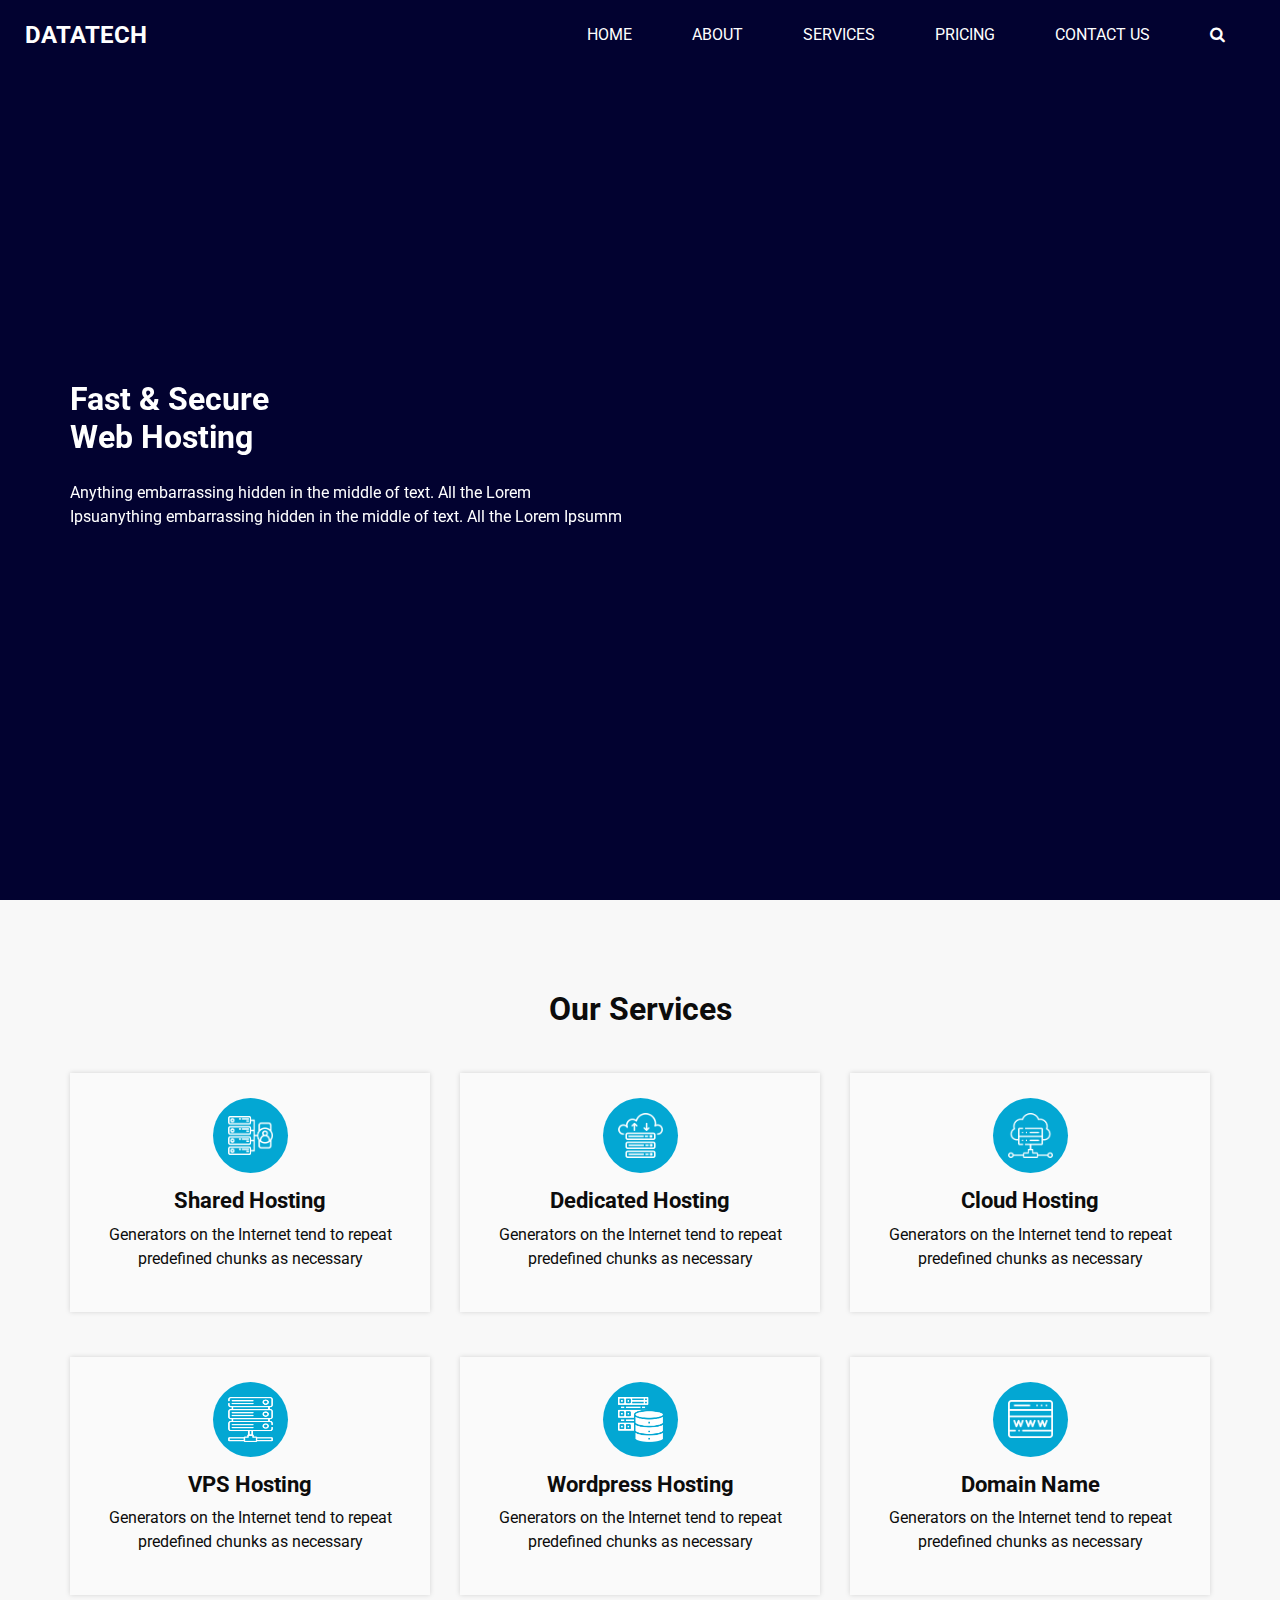
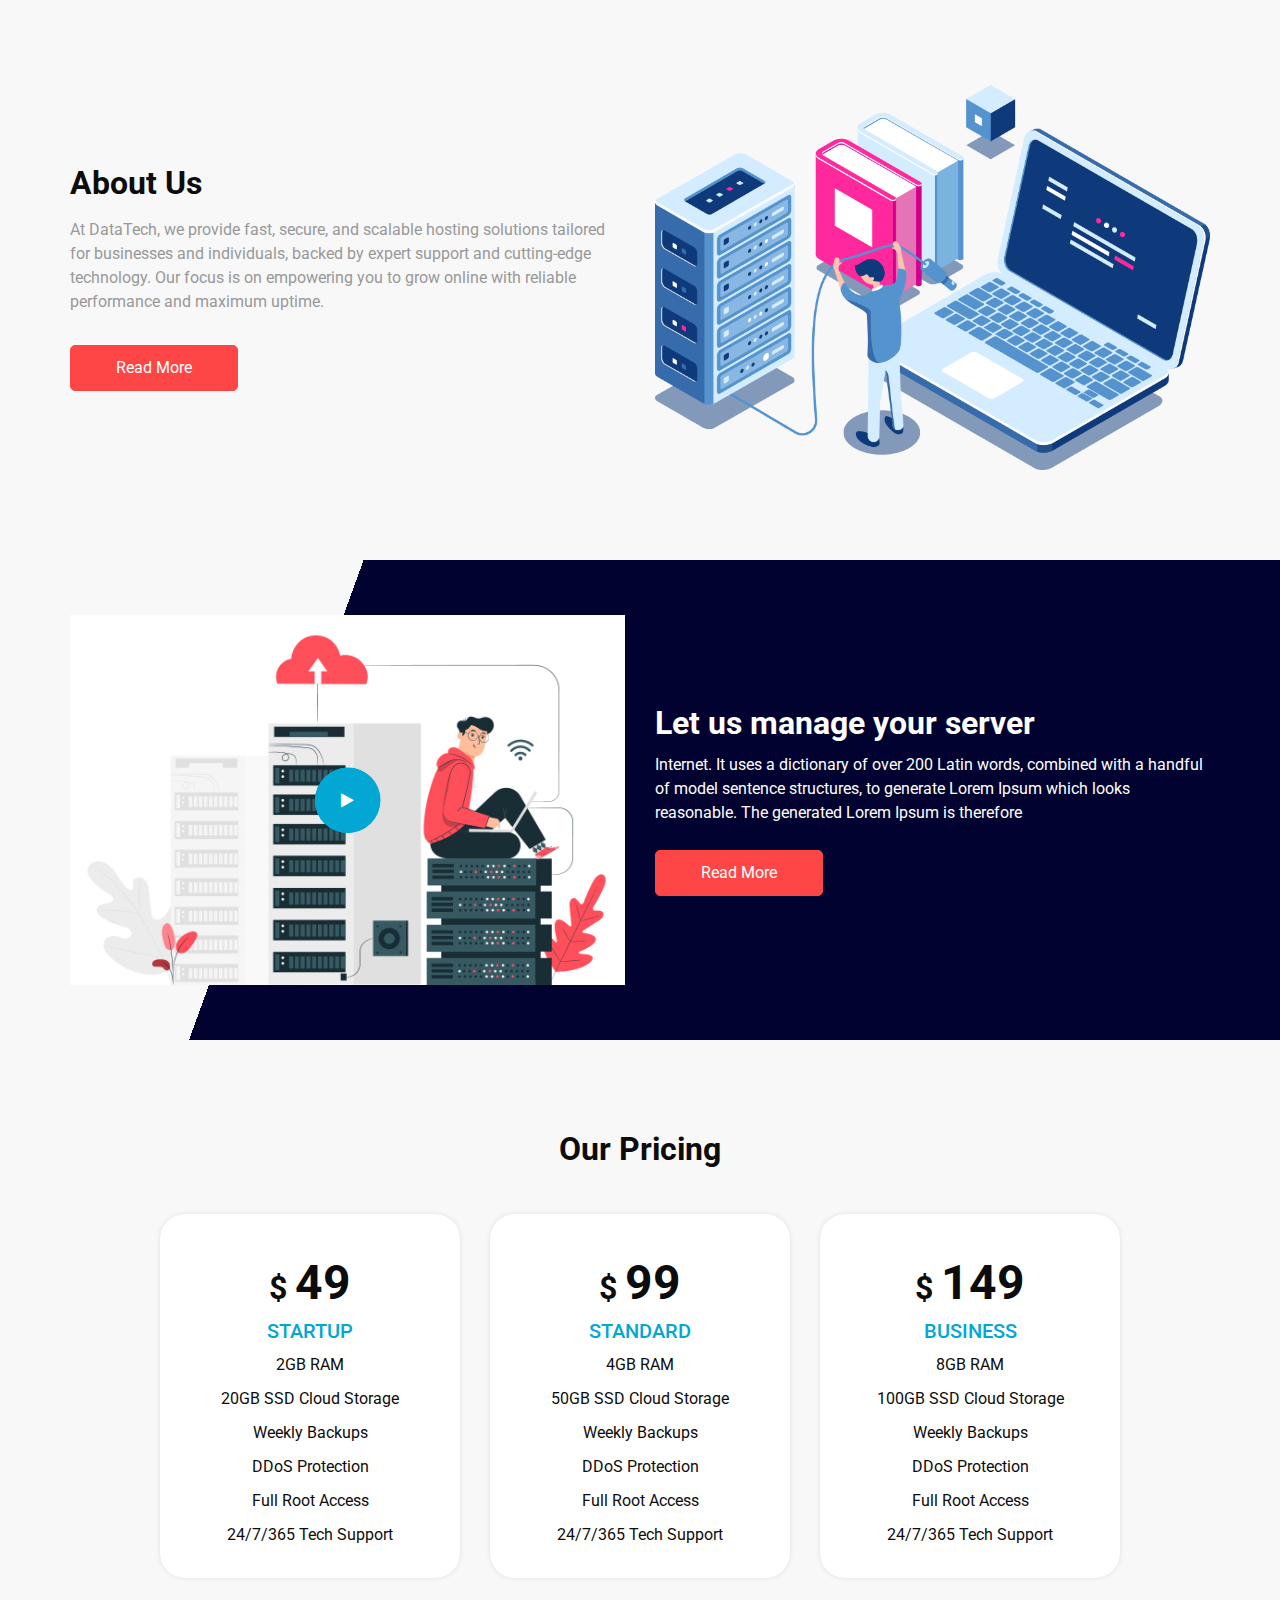
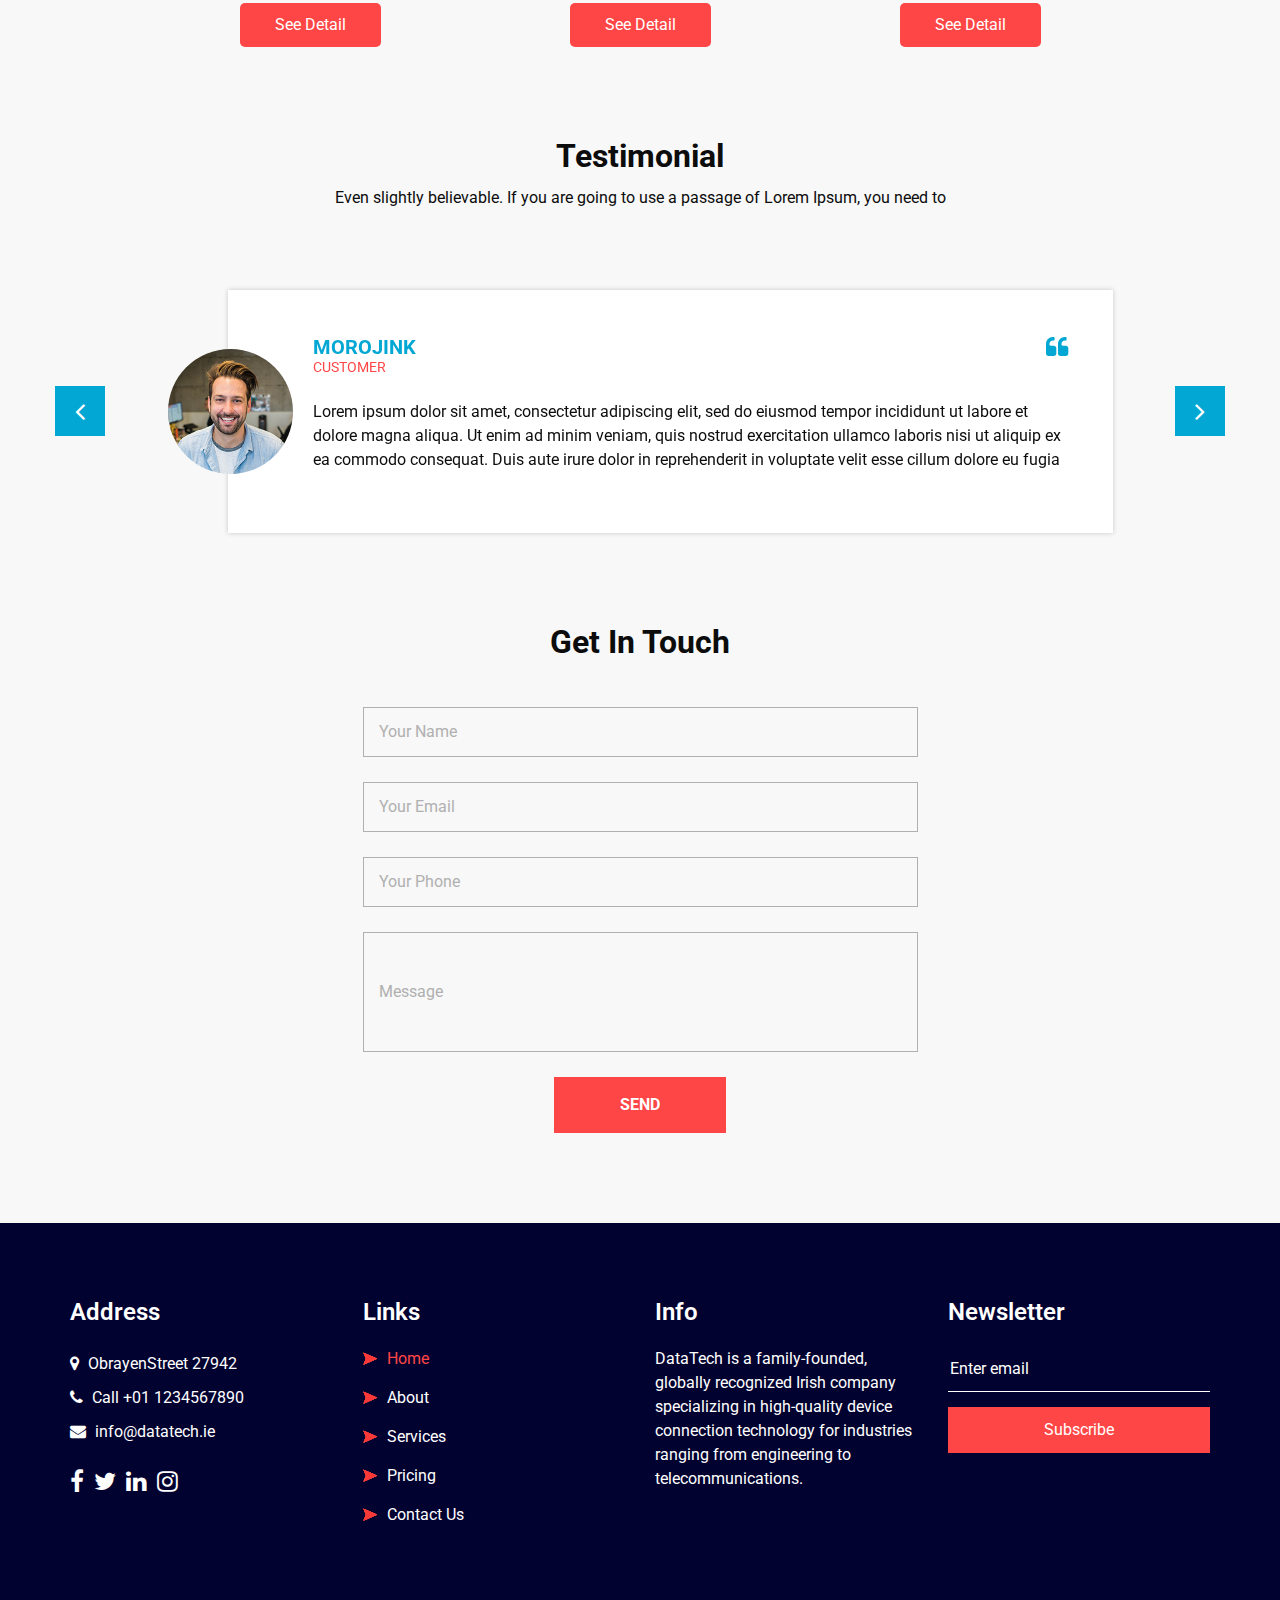
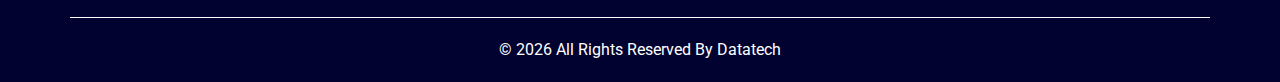
==== index.html @ 7d3706b2 "Update index.html" ====
<!DOCTYPE html>
<html>

<!--HEADER + META DATA-->
<head>
  <meta charset="utf-8" />
  <meta http-equiv="X-UA-Compatible" content="IE=edge" />
  <meta name="viewport" content="width=device-width, initial-scale=1, shrink-to-fit=no" />
  <link rel="icon" href="images/fevicon.png" type="image/gif" />
  <meta name="keywords" content="" />
  <meta name="description" content="" />
  <meta name="author" content="" />
  <link rel="stylesheet" type="text/css" href="css/bootstrap.css" />
  <link href="https://fonts.googleapis.com/css2?family=Roboto:wght@400;500;700;900&display=swap" rel="stylesheet">
  <link href="css/font-awesome.min.css" rel="stylesheet" />
  <link href="css/style.css" rel="stylesheet" />
  <link href="css/responsive.css" rel="stylesheet" />
  <title>DataTech</title>
</head>

<!--INHALTE-->
<body>
  <div class="hero_area">
    <header class="header_section">
      <div class="container-fluid">
        <nav class="navbar navbar-expand-lg custom_nav-container ">
          <a class="navbar-brand" href="index.html">
            <span>DataTech</span>
          </a>
          <div class="collapse navbar-collapse" id="navbarSupportedContent">
            <ul class="navbar-nav  ml-auto">
              <li class="nav-item active">
                <a class="nav-link" href="index.html">Home <span class="sr-only">(current)</span></a>
              </li>
              <li class="nav-item">
                <a class="nav-link" href="about.html"> About</a>
              </li>
              <li class="nav-item">
                <a class="nav-link" href="service.html">Services</a>
              </li>
              <li class="nav-item">
                <a class="nav-link" href="price.html">Pricing</a>
              </li>
              <li class="nav-item">
                <a class="nav-link" href="contact.html">Contact Us</a>
              </li>
            </ul>
            <div class="quote_btn-container">
              <form class="form-inline">
                <button class="btn   nav_search-btn" type="submit">
                  <i class="fa fa-search" aria-hidden="true"></i>
                </button>
              </form>
            </div>
          </div>
        </nav>
      </div>
    </header>

<!--FOTO-SLIDE-->
    <section class="slider_section ">
      <div id="customCarousel1" class="carousel slide" data-ride="carousel">
        <div class="carousel-inner">
          <div class="carousel-item active">
            <div class="container ">
              <div class="row">
                <div class="col-md-6">
                  <div class="detail-box">
                    <h1>Fast & Secure <br>Web Hosting</h1>
                    <p>Anything embarrassing hidden in the middle of text. All the Lorem Ipsuanything embarrassing hidden in the middle of text. All the Lorem Ipsumm </p>
                  </div>
                </div>
              </div>
            </div>
          </div>
        </div>
    </section>
  </div>

<!--SERVICE-->
  <section class="service_section layout_padding">
    <div class="container">
      <div class="heading_container heading_center">
        <h2>Our Services</h2>
      </div>
    </div>

    <div class="container ">
      <div class="row">
        <div class="col-md-6 col-lg-4">
          <div class="box ">
            <div class="img-box">
              <img src="images/s1.png" alt="">
            </div>
            <div class="detail-box">
              <h4>Shared Hosting</h4>
              <p>Generators on the Internet tend to repeat predefined chunks as necessary</p>
            </div>
          </div>
        </div>
        <div class="col-md-6 col-lg-4">
          <div class="box ">
            <div class="img-box">
              <img src="images/s2.png" alt="">
            </div>
            <div class="detail-box">
              <h4>Dedicated Hosting</h4>
              <p>Generators on the Internet tend to repeat predefined chunks as necessary</p>
            </div>
          </div>
        </div>

        <div class="col-md-6 col-lg-4 ">
          <div class="box ">
            <div class="img-box">
              <img src="images/s3.png" alt="">
            </div>
            <div class="detail-box">
              <h4>Cloud Hosting</h4>
              <p>Generators on the Internet tend to repeat predefined chunks as necessary</p>
            </div>
          </div>
        </div>

        <div class="col-md-6 col-lg-4">
          <div class="box ">
            <div class="img-box">
              <img src="images/s4.png" alt="">
            </div>
            <div class="detail-box">
              <h4>VPS Hosting</h4>
              <p>Generators on the Internet tend to repeat predefined chunks as necessary</p>
            </div>
          </div>
        </div>

        <div class="col-md-6 col-lg-4">
          <div class="box ">
            <div class="img-box">
              <img src="images/s5.png" alt="">
            </div>
            <div class="detail-box">
              <h4>Wordpress Hosting
              </h4>
              <p>Generators on the Internet tend to repeat predefined chunks as necessary</p>
            </div>
          </div>
        </div>

        <div class="col-md-6 col-lg-4">
          <div class="box ">
            <div class="img-box">
              <img src="images/s6.png" alt="">
            </div>
            <div class="detail-box">
              <h4>Domain Name</h4>
              <p>Generators on the Internet tend to repeat predefined chunks as necessary</p>
            </div>
          </div>
        </div>
      </div>
    </div>
  </section>


  <!-- about section -->

  <section class="about_section layout_padding-bottom">
    <div class="container  ">
      <div class="row">
        <div class="col-md-6">
          <div class="detail-box">
            <div class="heading_container">
              <h2>
                About Us
              </h2>
            </div>
            <p>
              At DataTech, we provide fast, secure, and scalable hosting solutions tailored for businesses and individuals, backed by expert support and cutting-edge technology. Our focus is on empowering you to grow online with reliable performance and maximum uptime. </p>
            <a href="">
              Read More
            </a>
          </div>
        </div>
        <div class="col-md-6 ">
          <div class="img-box">
            <img src="images/about-img.png" alt="">
          </div>
        </div>

      </div>
    </div>
  </section>

  <!-- server section -->

  <section class="server_section">
    <div class="container ">
      <div class="row">
        <div class="col-md-6">
          <div class="img-box">
            <img src="images/server-img.jpg" alt="">
            <div class="play_btn">
              <button>
                <i class="fa fa-play" aria-hidden="true"></i>
              </button>
            </div>
          </div>
        </div>
        <div class="col-md-6">
          <div class="detail-box">
            <div class="heading_container">
              <h2>
                Let us manage your server
              </h2>
              <p>
                Internet. It uses a dictionary of over 200 Latin words, combined with a handful of model sentence structures, to generate Lorem Ipsum which looks reasonable. The generated Lorem Ipsum is therefore
              </p>
            </div>
            <a href="">
              Read More
            </a>
          </div>
        </div>
      </div>
    </div>
  </section>

  <!-- end server section -->

  <!-- price section -->

  <section class="price_section layout_padding">
    <div class="container">
      <div class="heading_container heading_center">
        <h2>
          Our Pricing
        </h2>
      </div>
      <div class="price_container ">
        <div class="box">
          <div class="detail-box">
            <h2>$ <span>49</span></h2>
            <h6>
              Startup
            </h6>
            <ul class="price_features">
              <li>
                2GB RAM
              </li>
              <li>
                20GB SSD Cloud Storage
              </li>
              <li>
                Weekly Backups
              </li>
              <li>
                DDoS Protection
              </li>
              <li>
                Full Root Access
              </li>
              <li>
                24/7/365 Tech Support
              </li>
            </ul>
          </div>
          <div class="btn-box">
            <a href="">
              See Detail
            </a>
          </div>
        </div>
        <div class="box">
          <div class="detail-box">
            <h2>$ <span>99</span></h2>
            <h6>
              Standard
            </h6>
            <ul class="price_features">
              <li>
                4GB RAM
              </li>
              <li>
                50GB SSD Cloud Storage
              </li>
              <li>
                Weekly Backups
              </li>
              <li>
                DDoS Protection
              </li>
              <li>
                Full Root Access
              </li>
              <li>
                24/7/365 Tech Support
              </li>
            </ul>
          </div>
          <div class="btn-box">
            <a href="">
              See Detail
            </a>
          </div>
        </div>
        <div class="box">
          <div class="detail-box">
            <h2>$ <span>149</span></h2>
            <h6>
              Business
            </h6>
            <ul class="price_features">
              <li>
                8GB RAM
              </li>
              <li>
                100GB SSD Cloud Storage
              </li>
              <li>
                Weekly Backups
              </li>
              <li>
                DDoS Protection
              </li>
              <li>
                Full Root Access
              </li>
              <li>
                24/7/365 Tech Support
              </li>
            </ul>
          </div>
          <div class="btn-box">
            <a href="">
              See Detail
            </a>
          </div>
        </div>
      </div>
    </div>
  </section>

  <!-- price section -->

  <!-- client section -->
  <section class="client_section ">
    <div class="container">
      <div class="heading_container heading_center">
        <h2>
          Testimonial
        </h2>
        <p>
          Even slightly believable. If you are going to use a passage of Lorem Ipsum, you need to
        </p>
      </div>
    </div>
    <div class="container px-0">
      <div id="customCarousel2" class="carousel  slide" data-ride="carousel">
        <div class="carousel-inner">
          <div class="carousel-item active">
            <div class="container">
              <div class="row">
                <div class="col-md-10 mx-auto">
                  <div class="box">
                    <div class="img-box">
                      <img src="images/client.jpg" alt="">
                    </div>
                    <div class="detail-box">
                      <div class="client_info">
                        <div class="client_name">
                          <h5>
                            Morojink
                          </h5>
                          <h6>
                            Customer
                          </h6>
                        </div>
                        <i class="fa fa-quote-left" aria-hidden="true"></i>
                      </div>
                      <p>
                        Lorem ipsum dolor sit amet, consectetur adipiscing elit, sed do eiusmod tempor incididunt ut
                        labore
                        et
                        dolore magna aliqua. Ut enim ad minim veniam, quis nostrud exercitation ullamco laboris nisi ut
                        aliquip ex ea commodo consequat. Duis aute irure dolor in reprehenderit in voluptate velit esse
                        cillum
                        dolore eu fugia
                      </p>
                    </div>
                  </div>
                </div>
              </div>
            </div>
          </div>
          <div class="carousel-item">
            <div class="container">
              <div class="row">
                <div class="col-md-10 mx-auto">
                  <div class="box">
                    <div class="img-box">
                      <img src="images/client.jpg" alt="">
                    </div>
                    <div class="detail-box">
                      <div class="client_info">
                        <div class="client_name">
                          <h5>
                            Morojink
                          </h5>
                          <h6>
                            Customer
                          </h6>
                        </div>
                        <i class="fa fa-quote-left" aria-hidden="true"></i>
                      </div>
                      <p>
                        Lorem ipsum dolor sit amet, consectetur adipiscing elit, sed do eiusmod tempor incididunt ut
                        labore
                        et
                        dolore magna aliqua. Ut enim ad minim veniam, quis nostrud exercitation ullamco laboris nisi ut
                        aliquip ex ea commodo consequat. Duis aute irure dolor in reprehenderit in voluptate velit esse
                        cillum
                        dolore eu fugia
                      </p>
                    </div>
                  </div>
                </div>
              </div>
            </div>
          </div>
          <div class="carousel-item">
            <div class="container">
              <div class="row">
                <div class="col-md-10 mx-auto">
                  <div class="box">
                    <div class="img-box">
                      <img src="images/client.jpg" alt="">
                    </div>
                    <div class="detail-box">
                      <div class="client_info">
                        <div class="client_name">
                          <h5>
                            Morojink
                          </h5>
                          <h6>
                            Customer
                          </h6>
                        </div>
                        <i class="fa fa-quote-left" aria-hidden="true"></i>
                      </div>
                      <p>
                        Lorem ipsum dolor sit amet, consectetur adipiscing elit, sed do eiusmod tempor incididunt ut
                        labore
                        et
                        dolore magna aliqua. Ut enim ad minim veniam, quis nostrud exercitation ullamco laboris nisi ut
                        aliquip ex ea commodo consequat. Duis aute irure dolor in reprehenderit in voluptate velit esse
                        cillum
                        dolore eu fugia
                      </p>
                    </div>
                  </div>
                </div>
              </div>
            </div>
          </div>
        </div>
        <div class="carousel_btn-box">
          <a class="carousel-control-prev" href="#customCarousel2" role="button" data-slide="prev">
            <i class="fa fa-angle-left" aria-hidden="true"></i>
            <span class="sr-only">Previous</span>
          </a>
          <a class="carousel-control-next" href="#customCarousel2" role="button" data-slide="next">
            <i class="fa fa-angle-right" aria-hidden="true"></i>
            <span class="sr-only">Next</span>
          </a>
        </div>
      </div>
    </div>
  </section>
  <!-- end client section -->

  <!-- contact section -->
  <section class="contact_section layout_padding-bottom">
    <div class="container">
      <div class="heading_container heading_center">
        <h2>
          Get In Touch
        </h2>
      </div>
      <div class="row">
        <div class="col-md-8 col-lg-6 mx-auto">
          <div class="form_container">
            <form action="">
              <div>
                <input type="text" placeholder="Your Name" />
              </div>
              <div>
                <input type="email" placeholder="Your Email" />
              </div>
              <div>
                <input type="text" placeholder="Your Phone" />
              </div>
              <div>
                <input type="text" class="message-box" placeholder="Message" />
              </div>
              <div class="btn_box ">
                <button>
                  SEND
                </button>
              </div>
            </form>
          </div>
        </div>
      </div>
    </div>
  </section>
  <!-- end contact section -->

  <!-- info section -->

  <section class="info_section layout_padding2">
    <div class="container">
      <div class="row">
        <div class="col-md-3">
          <div class="info_contact">
            <h4>
              Address
            </h4>
            <div class="contact_link_box">
              <a href="">
                <i class="fa fa-map-marker" aria-hidden="true"></i>
                <span>
                  ObrayenStreet 27942
                </span>
              </a>
              <a href="">
                <i class="fa fa-phone" aria-hidden="true"></i>
                <span>
                  Call +01 1234567890
                </span>
              </a>
              <a href="">
                <i class="fa fa-envelope" aria-hidden="true"></i>
                <span>
                  info@datatech.ie
                </span>
              </a>
            </div>
          </div>
          <div class="info_social">
            <a href="">
              <i class="fa fa-facebook" aria-hidden="true"></i>
            </a>
            <a href="">
              <i class="fa fa-twitter" aria-hidden="true"></i>
            </a>
            <a href="">
              <i class="fa fa-linkedin" aria-hidden="true"></i>
            </a>
            <a href="">
              <i class="fa fa-instagram" aria-hidden="true"></i>
            </a>
          </div>
        </div>
        <div class="col-md-3">
          <div class="info_link_box">
            <h4>
              Links
            </h4>
            <div class="info_links">
              <a class="active" href="index.html">
                <img src="images/nav-bullet.png" alt="">
                Home
              </a>
              <a class="" href="about.html">
                <img src="images/nav-bullet.png" alt="">
                About
              </a>
              <a class="" href="service.html">
                <img src="images/nav-bullet.png" alt="">
                Services
              </a>
              <a class="" href="price.html">
                <img src="images/nav-bullet.png" alt="">
                Pricing
              </a>
              <a class="" href="contact.html">
                <img src="images/nav-bullet.png" alt="">
                Contact Us
              </a>
            </div>
          </div>
        </div>
        <div class="col-md-3">
          <div class="info_detail">
            <h4>
              Info
            </h4>
            <p>
              DataTech is a family-founded, globally recognized Irish company specializing in high-quality device connection technology for industries ranging from engineering to telecommunications.
            </p>
          </div>
        </div>
        <div class="col-md-3 mb-0">
          <h4>
            Newsletter
          </h4>
          <form action="#">
            <input type="text" placeholder="Enter email" />
            <button type="submit">
              Subscribe
            </button>
          </form>
        </div>
      </div>
    </div>
  </section>

  <!-- end info section -->


  <!-- footer section -->
  <footer class="footer_section">
    <div class="container">
      <p>
        &copy; <span id="displayYear"></span> All Rights Reserved By
        <a href="https://google.de/">Datatech</a>
      </p>
    </div>
  </footer>
  <!-- footer section -->

  <!-- jQery -->
  <script src="js/jquery-3.4.1.min.js"></script>
  <!-- bootstrap js -->
  <script src="js/bootstrap.js"></script>
  <!-- custom js -->
  <script src="js/custom.js"></script>


</body>

</html>
---- css/style.css ----
body {
  font-family: "Roboto", sans-serif;
  color: #0c0c0c;
  background-color: #f8f8f8;
  overflow-x: hidden;
}

.layout_padding {
  padding: 90px 0;
}

.layout_padding2 {
  padding: 75px 0;
}

.layout_padding2-top {
  padding-top: 75px;
}

.layout_padding2-bottom {
  padding-bottom: 75px;
}

.layout_padding-top {
  padding-top: 90px;
}

.layout_padding-bottom {
  padding-bottom: 90px;
}

.heading_container {
  display: -webkit-box;
  display: -ms-flexbox;
  display: flex;
  -webkit-box-orient: vertical;
  -webkit-box-direction: normal;
      -ms-flex-direction: column;
          flex-direction: column;
  -webkit-box-align: start;
      -ms-flex-align: start;
          align-items: flex-start;
}

.heading_container h2 {
  position: relative;
  font-weight: bold;
  margin: 0;
}

.heading_container.heading_center {
  -webkit-box-align: center;
      -ms-flex-align: center;
          align-items: center;
  text-align: center;
}

.heading_container p {
  margin-top: 10px;
  margin-bottom: 0;
}

.container_border_style {
  position: relative;
  padding: 20px;
}

.container_border_style::before, .container_border_style::after {
  content: "";
  position: absolute;
  top: 50%;
  width: 3px;
  height: 90px;
  background-color: #03a7d3;
  -webkit-transform: translateY(-50%);
          transform: translateY(-50%);
}

.container_border_style::before {
  left: 0;
}

.container_border_style::after {
  right: 0;
}

a,
a:hover,
a:focus {
  text-decoration: none;
}

a:hover,
a:focus {
  color: initial;
}

.btn,
.btn:focus {
  outline: none !important;
  -webkit-box-shadow: none;
          box-shadow: none;
}

/*header section*/
.hero_area {
  position: relative;
  background-color: #020230;
  min-height: 100vh;
  display: -webkit-box;
  display: -ms-flexbox;
  display: flex;
  -webkit-box-orient: vertical;
  -webkit-box-direction: normal;
      -ms-flex-direction: column;
          flex-direction: column;
}

.sub_page .hero_area {
  min-height: auto;
}

.header_section .container-fluid {
  padding-right: 25px;
  padding-left: 25px;
}

.navbar-brand span {
  font-weight: bold;
  color: #ffffff;
  font-size: 24px;
  text-transform: uppercase;
}

.custom_nav-container {
  padding: 10px 0;
}

.custom_nav-container .navbar-nav .nav-item .nav-link {
  padding: 3px 15px;
  margin: 10px 15px;
  color: #ffffff;
  text-align: center;
  text-transform: uppercase;
}

.custom_nav-container .nav_search-btn {
  width: 35px;
  height: 35px;
  padding: 0;
  border: none;
  color: #ffffff;
  margin: 0 20px;
}

.custom_nav-container .navbar-toggler {
  outline: none;
}

.custom_nav-container .navbar-toggler {
  padding: 0;
  width: 37px;
  height: 42px;
  -webkit-transition: all 0.3s;
  transition: all 0.3s;
}

.custom_nav-container .navbar-toggler span {
  display: block;
  width: 35px;
  height: 4px;
  background-color: #ffffff;
  margin: 7px 0;
  -webkit-transition: all 0.3s;
  transition: all 0.3s;
  position: relative;
  border-radius: 5px;
  transition: all 0.3s;
}

.custom_nav-container .navbar-toggler span::before, .custom_nav-container .navbar-toggler span::after {
  content: "";
  position: absolute;
  left: 0;
  height: 100%;
  width: 100%;
  background-color: #ffffff;
  top: -10px;
  border-radius: 5px;
  -webkit-transition: all 0.3s;
  transition: all 0.3s;
}

.custom_nav-container .navbar-toggler span::after {
  top: 10px;
}

.custom_nav-container .navbar-toggler[aria-expanded="true"] {
  -webkit-transform: rotate(360deg);
          transform: rotate(360deg);
}

.custom_nav-container .navbar-toggler[aria-expanded="true"] span {
  -webkit-transform: rotate(45deg);
          transform: rotate(45deg);
}

.custom_nav-container .navbar-toggler[aria-expanded="true"] span::before, .custom_nav-container .navbar-toggler[aria-expanded="true"] span::after {
  -webkit-transform: rotate(90deg);
          transform: rotate(90deg);
  top: 0;
}

.custom_nav-container .navbar-toggler[aria-expanded="true"] .s-1 {
  -webkit-transform: rotate(45deg);
          transform: rotate(45deg);
  margin: 0;
  margin-bottom: -4px;
}

.custom_nav-container .navbar-toggler[aria-expanded="true"] .s-2 {
  display: none;
}

.custom_nav-container .navbar-toggler[aria-expanded="true"] .s-3 {
  -webkit-transform: rotate(-45deg);
          transform: rotate(-45deg);
  margin: 0;
  margin-top: -4px;
}

.custom_nav-container .navbar-toggler[aria-expanded="false"] .s-1,
.custom_nav-container .navbar-toggler[aria-expanded="false"] .s-2,
.custom_nav-container .navbar-toggler[aria-expanded="false"] .s-3 {
  -webkit-transform: none;
          transform: none;
}

.quote_btn-container {
  display: -webkit-box;
  display: -ms-flexbox;
  display: flex;
  -webkit-box-align: center;
      -ms-flex-align: center;
          align-items: center;
}

.quote_btn-container a {
  color: #ffffff;
  text-transform: uppercase;
}

.quote_btn-container a span {
  margin-left: 5px;
}

/*end header section*/
/* slider section */
.slider_section {
  -webkit-box-flex: 1;
      -ms-flex: 1;
          flex: 1;
  display: -webkit-box;
  display: -ms-flexbox;
  display: flex;
  -webkit-box-align: center;
      -ms-flex-align: center;
          align-items: center;
  padding-top: 45px;
  padding-bottom: 90px;
}

.slider_section .row {
  -webkit-box-align: center;
      -ms-flex-align: center;
          align-items: center;
}

.slider_section #customCarousel1 {
  width: 100%;
  position: unset;
}

.slider_section .detail-box {
  color: #ffffff;
}

.slider_section .detail-box h1 {
  font-weight: bold;
  margin-bottom: 25px;
  font-size: 2rem;
}

.slider_section .detail-box h1 span {
  font-size: 3rem;
  color: #03a7d3;
}

.slider_section .detail-box .btn-box {
  display: -webkit-box;
  display: -ms-flexbox;
  display: flex;
  margin: 0 -5px;
}

.slider_section .detail-box a {
  margin: 5px;
  width: 195px;
  text-align: center;
}

.slider_section .detail-box .btn-1 {
  display: inline-block;
  padding: 10px 15px;
  background-color: #03a7d3;
  color: #ffffff;
  border-radius: 5px;
  border: 1px solid #03a7d3;
  -webkit-transition: all .3s;
  transition: all .3s;
}

.slider_section .detail-box .btn-1:hover {
  background-color: transparent;
  color: #03a7d3;
}

.slider_section .detail-box .btn-2 {
  display: inline-block;
  padding: 10px 15px;
  background-color: #ff4646;
  color: #ffffff;
  border-radius: 5px;
  border: 1px solid #ff4646;
  -webkit-transition: all .3s;
  transition: all .3s;
}

.slider_section .detail-box .btn-2:hover {
  background-color: transparent;
  color: #ff4646;
}

.slider_section .img-box img {
  width: 100%;
}

.slider_section .carousel_btn-box {
  position: absolute;
  bottom: 0;
  left: 0;
  display: -webkit-box;
  display: -ms-flexbox;
  display: flex;
  -webkit-box-pack: justify;
      -ms-flex-pack: justify;
          justify-content: space-between;
  width: 100%;
  height: 50px;
  z-index: 3;
  font-size: 22px;
}

.slider_section .carousel_btn-box .carousel-control-prev,
.slider_section .carousel_btn-box .carousel-control-next {
  position: unset;
  width: 50px;
  height: 50px;
  background-color: #03a7d3;
  opacity: 1;
  font-size: 28px;
  -webkit-transition: all .3s;
  transition: all .3s;
}

.slider_section .carousel_btn-box .carousel-control-prev:hover,
.slider_section .carousel_btn-box .carousel-control-next:hover {
  background-color: #ffffff;
  color: #000000;
}

.about_section .row {
  -webkit-box-align: center;
      -ms-flex-align: center;
          align-items: center;
}

.about_section .img-box img {
  max-width: 100%;
}

.about_section .detail-box p {
  color: #999;
  margin-top: 15px;
}

.about_section .detail-box a {
  display: inline-block;
  padding: 10px 45px;
  background-color: #ff4646;
  color: #ffffff;
  border-radius: 5px;
  border: 1px solid #ff4646;
  -webkit-transition: all .3s;
  transition: all .3s;
  margin-top: 15px;
}

.about_section .detail-box a:hover {
  background-color: transparent;
  color: #ff4646;
}

.service_section {
  position: relative;
}

.service_section .box {
  margin-top: 45px;
  display: -webkit-box;
  display: -ms-flexbox;
  display: flex;
  -webkit-box-orient: vertical;
  -webkit-box-direction: normal;
      -ms-flex-direction: column;
          flex-direction: column;
  -webkit-box-align: center;
      -ms-flex-align: center;
          align-items: center;
  text-align: center;
  padding: 25px;
  background-color: #fafafa;
  -webkit-box-shadow: 0 0 5px 0 rgba(0, 0, 0, 0.15);
          box-shadow: 0 0 5px 0 rgba(0, 0, 0, 0.15);
}

.service_section .box .img-box {
  width: 75px;
  height: 75px;
  background-color: #03a7d3;
  border-radius: 100%;
  display: -webkit-box;
  display: -ms-flexbox;
  display: flex;
  -webkit-box-pack: center;
      -ms-flex-pack: center;
          justify-content: center;
  -webkit-box-align: center;
      -ms-flex-align: center;
          align-items: center;
  -webkit-transition: all .2s;
  transition: all .2s;
  padding: 10px;
}

.service_section .box .img-box img {
  width: 100%;
  max-width: 45px;
  max-height: 45px;
}

.service_section .box .detail-box {
  margin-top: 15px;
}

.service_section .box .detail-box h4 {
  font-weight: bold;
  font-size: 22px;
}

.service_section .box .detail-box a {
  color: #03a7d3;
}

.service_section .box .detail-box a:hover {
  color: #ff4646;
}

.service_section .box:hover .img-box {
  background-color: #ff4646;
}

.server_section {
  background: linear-gradient(110deg, transparent 25%, #020230 25%);
  padding: 55px 0;
  color: #ffffff;
}

.server_section .row {
  -webkit-box-align: center;
      -ms-flex-align: center;
          align-items: center;
}

.server_section .img-box {
  position: relative;
}

.server_section .img-box img {
  width: 100%;
}

.server_section .img-box .play_btn {
  position: absolute;
  top: 50%;
  left: 50%;
  display: -webkit-box;
  display: -ms-flexbox;
  display: flex;
  -webkit-box-align: center;
      -ms-flex-align: center;
          align-items: center;
  -webkit-box-pack: center;
      -ms-flex-pack: center;
          justify-content: center;
  width: 65px;
  height: 65px;
  -webkit-transform: translate(-50%, -50%);
          transform: translate(-50%, -50%);
  border: none;
}

.server_section .img-box .play_btn button {
  background-color: transparent;
  border: none;
  background-color: #03a7d3;
  color: #ffffff;
  width: 100%;
  height: 100%;
  border-radius: 100%;
  position: relative;
  z-index: 3;
  outline: none;
}

.server_section .img-box .play_btn:before, .server_section .img-box .play_btn:after {
  content: "";
  width: 100%;
  height: 100%;
  position: absolute;
  top: 50%;
  left: 50%;
  background-color: #03a7d3;
  opacity: 1;
  border-radius: 100%;
  -webkit-transform: translate(-50%, -50%);
          transform: translate(-50%, -50%);
}

.server_section .img-box .play_btn:before {
  z-index: 2;
  -webkit-animation: before-animation 1500ms infinite;
          animation: before-animation 1500ms infinite;
}

.server_section .img-box .play_btn:after {
  z-index: 1;
  -webkit-animation: after-animation 1500ms infinite;
          animation: after-animation 1500ms infinite;
}

@-webkit-keyframes before-animation {
  0% {
    -webkit-transform: translateX(-50%) translateY(-50%) translateZ(0) scale(1);
            transform: translateX(-50%) translateY(-50%) translateZ(0) scale(1);
    opacity: 1;
  }
  100% {
    -webkit-transform: translateX(-50%) translateY(-50%) translateZ(0) scale(1.5);
            transform: translateX(-50%) translateY(-50%) translateZ(0) scale(1.5);
    opacity: 0;
  }
}

@keyframes before-animation {
  0% {
    -webkit-transform: translateX(-50%) translateY(-50%) translateZ(0) scale(1);
            transform: translateX(-50%) translateY(-50%) translateZ(0) scale(1);
    opacity: 1;
  }
  100% {
    -webkit-transform: translateX(-50%) translateY(-50%) translateZ(0) scale(1.5);
            transform: translateX(-50%) translateY(-50%) translateZ(0) scale(1.5);
    opacity: 0;
  }
}

@-webkit-keyframes after-animation {
  0% {
    -webkit-transform: translateX(-50%) translateY(-50%) translateZ(0) scale(1);
            transform: translateX(-50%) translateY(-50%) translateZ(0) scale(1);
    opacity: 1;
  }
  100% {
    -webkit-transform: translateX(-50%) translateY(-50%) translateZ(0) scale(2);
            transform: translateX(-50%) translateY(-50%) translateZ(0) scale(2);
    opacity: 0;
  }
}

@keyframes after-animation {
  0% {
    -webkit-transform: translateX(-50%) translateY(-50%) translateZ(0) scale(1);
            transform: translateX(-50%) translateY(-50%) translateZ(0) scale(1);
    opacity: 1;
  }
  100% {
    -webkit-transform: translateX(-50%) translateY(-50%) translateZ(0) scale(2);
            transform: translateX(-50%) translateY(-50%) translateZ(0) scale(2);
    opacity: 0;
  }
}

.server_section .detail-box a {
  display: inline-block;
  padding: 10px 45px;
  background-color: #ff4646;
  color: #ffffff;
  border-radius: 5px;
  border: 1px solid #ff4646;
  -webkit-transition: all .3s;
  transition: all .3s;
  margin-top: 25px;
}

.server_section .detail-box a:hover {
  background-color: transparent;
  color: #ff4646;
}

.price_section .price_container {
  display: -webkit-box;
  display: -ms-flexbox;
  display: flex;
  -ms-flex-wrap: wrap;
      flex-wrap: wrap;
  -webkit-box-pack: center;
      -ms-flex-pack: center;
          justify-content: center;
  text-align: center;
}

.price_section .price_container .box {
  margin: 45px 15px 0 15px;
}

.price_section .price_container .box .detail-box {
  width: 300px;
  padding: 40px 20px 15px 20px;
  background-color: #fff;
  border-radius: 25px;
  -webkit-box-shadow: 0 0 5px 0 rgba(0, 0, 0, 0.1);
          box-shadow: 0 0 5px 0 rgba(0, 0, 0, 0.1);
}

.price_section .price_container .box .detail-box h2 {
  font-weight: bold;
}

.price_section .price_container .box .detail-box h2 span {
  font-size: 3rem;
}

.price_section .price_container .box .detail-box h6 {
  text-transform: uppercase;
  color: #03a7d3;
  font-size: 20px;
  margin-bottom: 10px;
}

.price_section .price_container .box .price_features {
  padding: 0;
  list-style-type: none;
}

.price_section .price_container .box .price_features li {
  margin: 10px 0;
}

.price_section .price_container .box .btn-box {
  margin-top: 25px;
}

.price_section .price_container .box .btn-box a {
  display: inline-block;
  padding: 10px 35px;
  background-color: #ff4646;
  color: #ffffff;
  border-radius: 5px;
  border: 1px solid #ff4646;
  -webkit-transition: all .3s;
  transition: all .3s;
  border: none;
}

.price_section .price_container .box .btn-box a:hover {
  background-color: transparent;
  color: #ff4646;
}

.price_section .price_container .box .btn-box a:hover {
  background-color: #03a7d3;
  color: #ffffff;
}

.price_section .price_container .box:hover {
  color: #ffffff;
}

.price_section .price_container .box:hover .detail-box {
  background-color: #03a7d3;
}

.price_section .price_container .box:hover h6 {
  color: #ffffff;
}

.price_section .price_container .box:hover a {
  background-color: #03a7d3;
  color: #ffffff;
}

.client_section {
  padding-bottom: 45px;
}

.client_section .heading_container {
  margin-bottom: 35px;
}

.client_section .box {
  display: -webkit-box;
  display: -ms-flexbox;
  display: flex;
  -webkit-box-align: center;
      -ms-flex-align: center;
          align-items: center;
  margin: 45px 0;
}

.client_section .box .img-box {
  width: 125px;
  height: 125px;
  min-width: 125px;
  border-radius: 100%;
  overflow: hidden;
  margin-right: -65px;
  position: relative;
}

.client_section .box .img-box img {
  width: 100%;
}

.client_section .box .client_info {
  display: -webkit-box;
  display: -ms-flexbox;
  display: flex;
  -webkit-box-pack: justify;
      -ms-flex-pack: justify;
          justify-content: space-between;
}

.client_section .box .client_info .client_name h5 {
  font-weight: bold;
  color: #03a7d3;
  margin-bottom: 0;
  text-transform: uppercase;
}

.client_section .box .client_info .client_name h6 {
  margin-bottom: 0;
  color: #ff4646;
  font-weight: normal;
  font-size: 14px;
  text-transform: uppercase;
}

.client_section .box .client_info i {
  font-size: 24px;
  color: #03a7d3;
}

.client_section .box p {
  margin-top: 25px;
}

.client_section .box .detail-box {
  background-color: #ffffff;
  padding: 45px 45px 45px 85px;
  -webkit-box-shadow: 0 0 5px 0 rgba(0, 0, 0, 0.2);
          box-shadow: 0 0 5px 0 rgba(0, 0, 0, 0.2);
}

.client_section .carousel-control-prev,
.client_section .carousel-control-next {
  width: 50px;
  height: 50px;
  background-color: #03a7d3;
  opacity: 1;
  font-size: 28px;
  font-weight: bold;
  top: 50%;
  -webkit-transform: translateY(-50%);
          transform: translateY(-50%);
}

.client_section .carousel-control-prev {
  left: 0;
}

.client_section .carousel-control-next {
  right: 0;
}

.contact_section {
  position: relative;
}

.contact_section .heading_container {
  margin-bottom: 45px;
}

.contact_section .form_container input {
  width: 100%;
  border: 1px solid #b0b0b0;
  height: 50px;
  margin-bottom: 25px;
  padding-left: 15px;
  background-color: transparent;
  outline: none;
  color: #101010;
}

.contact_section .form_container input::-webkit-input-placeholder {
  color: #b0b0b0;
}

.contact_section .form_container input:-ms-input-placeholder {
  color: #b0b0b0;
}

.contact_section .form_container input::-ms-input-placeholder {
  color: #b0b0b0;
}

.contact_section .form_container input::placeholder {
  color: #b0b0b0;
}

.contact_section .form_container input.message-box {
  height: 120px;
}

.contact_section .form_container .btn_box {
  display: -webkit-box;
  display: -ms-flexbox;
  display: flex;
  -webkit-box-pack: center;
      -ms-flex-pack: center;
          justify-content: center;
}

.contact_section .form_container button {
  border: none;
  text-transform: uppercase;
  display: inline-block;
  padding: 15px 65px;
  background-color: #ff4646;
  color: #ffffff;
  border-radius: 0;
  border: 1px solid #ff4646;
  -webkit-transition: all .3s;
  transition: all .3s;
  font-weight: bold;
}

.contact_section .form_container button:hover {
  background-color: transparent;
  color: #ff4646;
}

/* info section */
.info_section {
  background-color: #020230;
  color: #ffffff;
}

.info_section h4 {
  font-weight: 600;
  margin-bottom: 20px;
}

.info_section .info_contact .contact_link_box {
  display: -webkit-box;
  display: -ms-flexbox;
  display: flex;
  -webkit-box-orient: vertical;
  -webkit-box-direction: normal;
      -ms-flex-direction: column;
          flex-direction: column;
}

.info_section .info_contact .contact_link_box a {
  margin: 5px 0;
  color: #ffffff;
}

.info_section .info_contact .contact_link_box a i {
  margin-right: 5px;
}

.info_section .info_contact .contact_link_box a:hover {
  color: #ff4646;
}

.info_section .info_social {
  display: -webkit-box;
  display: -ms-flexbox;
  display: flex;
  margin-top: 20px;
}

.info_section .info_social a {
  display: -webkit-box;
  display: -ms-flexbox;
  display: flex;
  -webkit-box-pack: center;
      -ms-flex-pack: center;
          justify-content: center;
  -webkit-box-align: center;
      -ms-flex-align: center;
          align-items: center;
  color: #ffffff;
  border-radius: 100%;
  margin-right: 10px;
  font-size: 24px;
}

.info_section .info_social a:hover {
  color: #ff4646;
}

.info_section .info_links {
  display: -webkit-box;
  display: -ms-flexbox;
  display: flex;
  -webkit-box-orient: vertical;
  -webkit-box-direction: normal;
      -ms-flex-direction: column;
          flex-direction: column;
  -ms-flex-wrap: wrap;
      flex-wrap: wrap;
}

.info_section .info_links a {
  display: -webkit-box;
  display: -ms-flexbox;
  display: flex;
  -webkit-box-align: center;
      -ms-flex-align: center;
          align-items: center;
  margin-bottom: 15px;
  color: #ffffff;
}

.info_section .info_links a img {
  margin-right: 10px;
}

.info_section .info_links a:hover, .info_section .info_links a.active {
  color: #ff4646;
}

.info_section form input {
  border: none;
  border-bottom: 1px solid #ffffff;
  background-color: transparent;
  width: 100%;
  height: 45px;
  color: #ffffff;
  outline: none;
}

.info_section form input::-webkit-input-placeholder {
  color: #ffffff;
}

.info_section form input:-ms-input-placeholder {
  color: #ffffff;
}

.info_section form input::-ms-input-placeholder {
  color: #ffffff;
}

.info_section form input::placeholder {
  color: #ffffff;
}

.info_section form button {
  width: 100%;
  text-align: center;
  display: inline-block;
  padding: 10px 55px;
  background-color: #ff4646;
  color: #ffffff;
  border-radius: 0;
  border: 1px solid #ff4646;
  -webkit-transition: all .3s;
  transition: all .3s;
  margin-top: 15px;
}

.info_section form button:hover {
  background-color: transparent;
  color: #ff4646;
}

/* end info section */
/* footer section*/
.footer_section {
  position: relative;
  background-color: #020230;
  text-align: center;
}

.footer_section p {
  color: #ffffff;
  padding: 20px 0;
  margin: 0;
  border-top: 1px solid #ffffff;
}

.footer_section p a {
  color: inherit;
}
/*# sourceMappingURL=style.css.map */
---- css/responsive.css ----
@media (max-width: 1300px) {}

@media (max-width: 1120px) {}

@media (max-width: 992px) {
  .hero_area {
    min-height: auto;
  }

  #navbarSupportedContent {
    padding: 15px 0 25px 0;
  }

  .quote_btn-container {
    flex-direction: column;
    align-items: center;
  }

  .quote_btn-container a {
    margin-right: 0;
    margin-top: 10px;
  }

  .slider_section {
    padding: 45px 0 90px 0;
  }


  .client_section .box {
    margin: 15px;
  }

  .client_section .carousel_btn-box {
    display: flex;
    justify-content: center;
    margin-top: 45px;
  }

  .client_section .carousel-control-prev,
  .client_section .carousel-control-next {
    position: unset;
    margin: 0 2.5px;
    width: 45px;
    height: 45px;
  }

  .info_section .info_main_row>div {
    margin-bottom: 25px;
  }
}

@media (max-width: 768px) {
  .slider_section .detail-box {
    margin-bottom: 45px;
    text-align: center;
  }

  .slider_section .detail-box .btn-box {
    justify-content: center;
  }

  .about_section .detail-box {
    margin-bottom: 45px;
  }


  .service_section .row .service_col_middle {
    order: 2;
  }

  .service_section .service_col_middle .box {
    margin-bottom: 45px;
  }

  .server_section {
    background: none;
    background-color: #020230;
  }

  .server_section .img-box {
    margin-bottom: 25px;
  }

  .contact_section .form_container {
    margin-right: 0;
    margin-bottom: 45px;
  }

  .info_section .row>div {
    display: flex;
    flex-direction: column;
    align-items: center;
    text-align: center;
    margin-bottom: 35px;
  }

  .info_section .info_links {
    align-items: center;
  }
}

@media (max-width: 576px) {


  .client_section .box {
    flex-direction: column;
    align-items: center;
  }

  .client_section .box .detail-box {
    padding: 85px 45px 45px 45px;

  }

  .client_section .box .img-box {
    margin-right: 0;
    margin-bottom: -65px;
  }
}

@media (max-width: 480px) {}

@media (max-width: 420px) {}

@media (max-width: 376px) {
  .slider_section .detail_box h1 {
    font-size: 2.5rem;
  }
}

@media (min-width: 1200px) {
  .container {
    max-width: 1170px;
  }
}
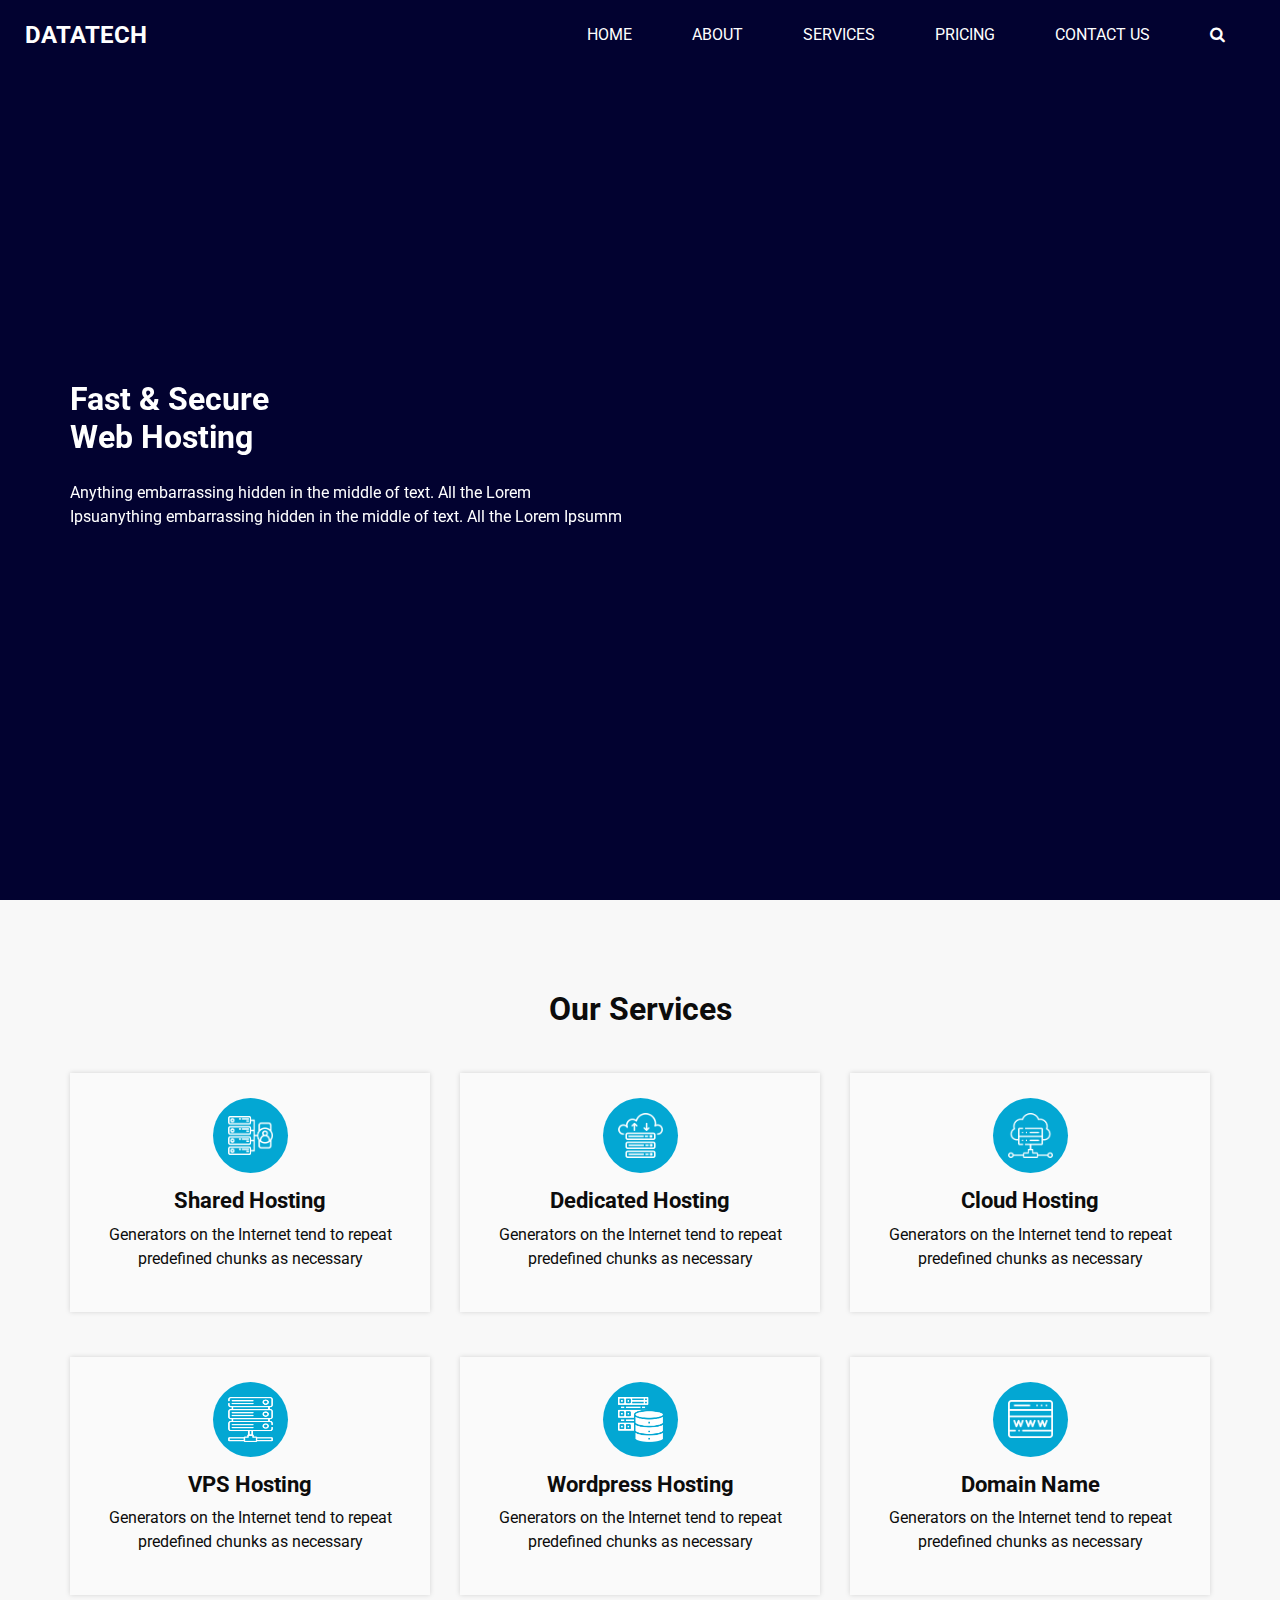
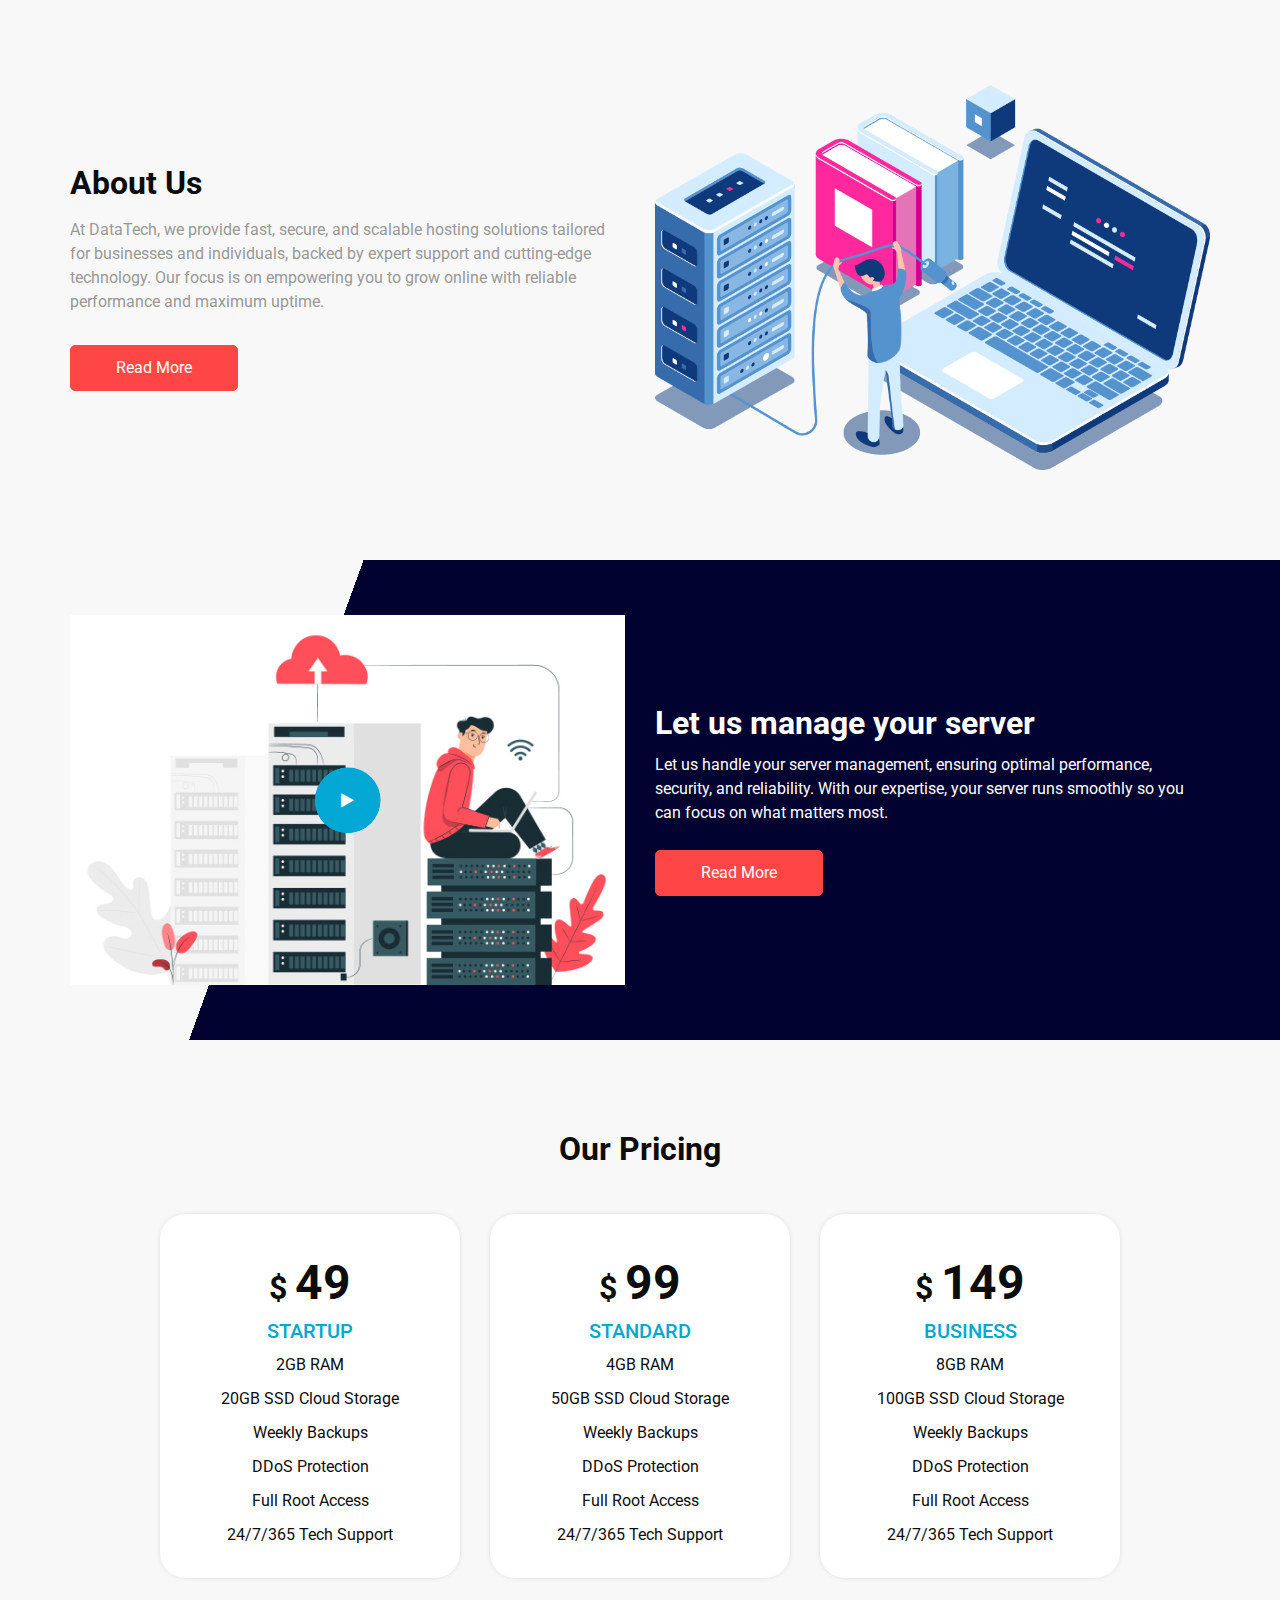
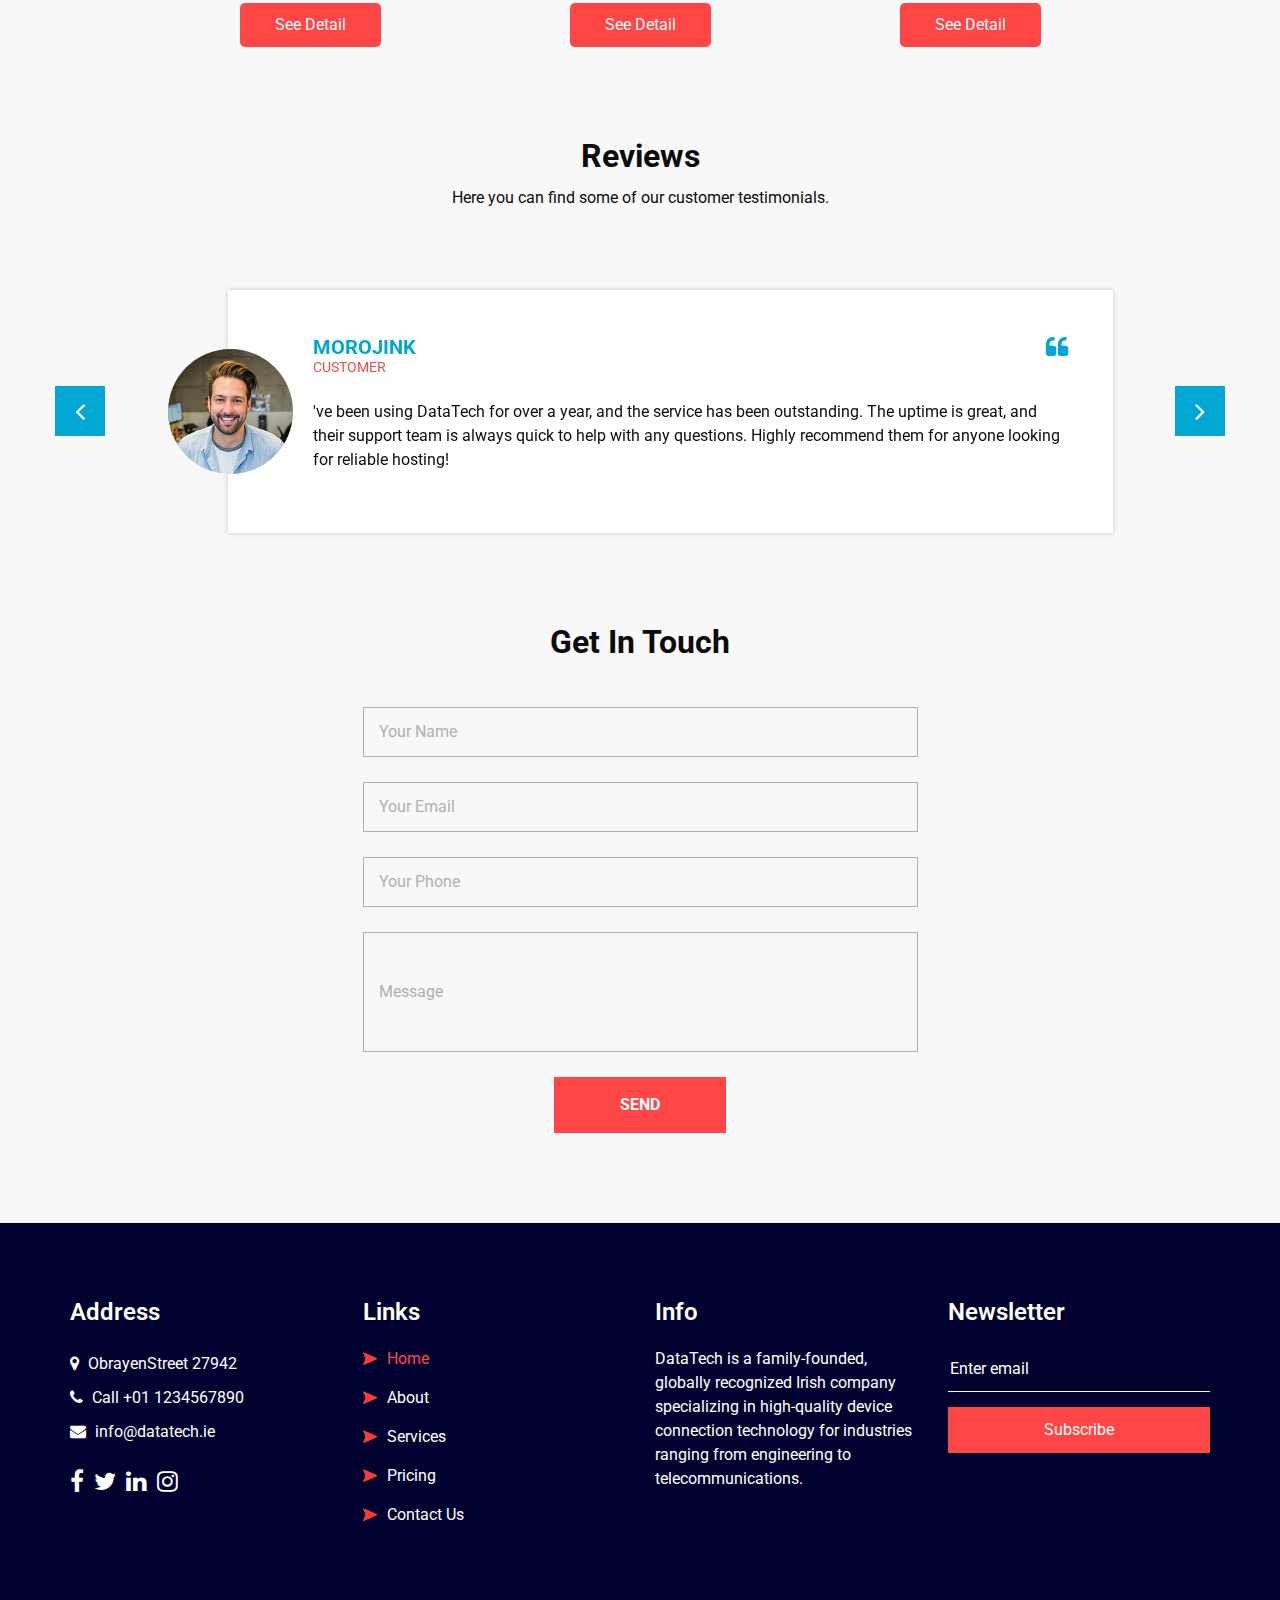
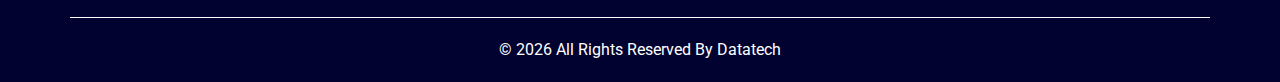
==== commit aac15915: "Update index.html" ====
--- a/index.html
+++ b/index.html
@@ -214,7 +214,7 @@
                 Let us manage your server
               </h2>
               <p>
-                Internet. It uses a dictionary of over 200 Latin words, combined with a handful of model sentence structures, to generate Lorem Ipsum which looks reasonable. The generated Lorem Ipsum is therefore
+Let us handle your server management, ensuring optimal performance, security, and reliability. With our expertise, your server runs smoothly so you can focus on what matters most.
               </p>
             </div>
             <a href="">
@@ -348,10 +348,10 @@
     <div class="container">
       <div class="heading_container heading_center">
         <h2>
-          Testimonial
+          Reviews
         </h2>
         <p>
-          Even slightly believable. If you are going to use a passage of Lorem Ipsum, you need to
+Here you can find some of our customer testimonials.
         </p>
       </div>
     </div>
@@ -379,13 +379,7 @@
                         <i class="fa fa-quote-left" aria-hidden="true"></i>
                       </div>
                       <p>
-                        Lorem ipsum dolor sit amet, consectetur adipiscing elit, sed do eiusmod tempor incididunt ut
-                        labore
-                        et
-                        dolore magna aliqua. Ut enim ad minim veniam, quis nostrud exercitation ullamco laboris nisi ut
-                        aliquip ex ea commodo consequat. Duis aute irure dolor in reprehenderit in voluptate velit esse
-                        cillum
-                        dolore eu fugia
+'ve been using DataTech for over a year, and the service has been outstanding. The uptime is great, and their support team is always quick to help with any questions. Highly recommend them for anyone looking for reliable hosting!
                       </p>
                     </div>
                   </div>
@@ -414,48 +408,7 @@
                         <i class="fa fa-quote-left" aria-hidden="true"></i>
                       </div>
                       <p>
-                        Lorem ipsum dolor sit amet, consectetur adipiscing elit, sed do eiusmod tempor incididunt ut
-                        labore
-                        et
-                        dolore magna aliqua. Ut enim ad minim veniam, quis nostrud exercitation ullamco laboris nisi ut
-                        aliquip ex ea commodo consequat. Duis aute irure dolor in reprehenderit in voluptate velit esse
-                        cillum
-                        dolore eu fugia
-                      </p>
-                    </div>
-                  </div>
-                </div>
-              </div>
-            </div>
-          </div>
-          <div class="carousel-item">
-            <div class="container">
-              <div class="row">
-                <div class="col-md-10 mx-auto">
-                  <div class="box">
-                    <div class="img-box">
-                      <img src="images/client.jpg" alt="">
-                    </div>
-                    <div class="detail-box">
-                      <div class="client_info">
-                        <div class="client_name">
-                          <h5>
-                            Morojink
-                          </h5>
-                          <h6>
-                            Customer
-                          </h6>
-                        </div>
-                        <i class="fa fa-quote-left" aria-hidden="true"></i>
-                      </div>
-                      <p>
-                        Lorem ipsum dolor sit amet, consectetur adipiscing elit, sed do eiusmod tempor incididunt ut
-                        labore
-                        et
-                        dolore magna aliqua. Ut enim ad minim veniam, quis nostrud exercitation ullamco laboris nisi ut
-                        aliquip ex ea commodo consequat. Duis aute irure dolor in reprehenderit in voluptate velit esse
-                        cillum
-                        dolore eu fugia
+Switching to DataTech was one of the best decisions for my business. My website loads faster, and I feel confident with their security features. The setup was easy, and their customer service made the whole process smooth. Five stars!
                       </p>
                     </div>
                   </div>
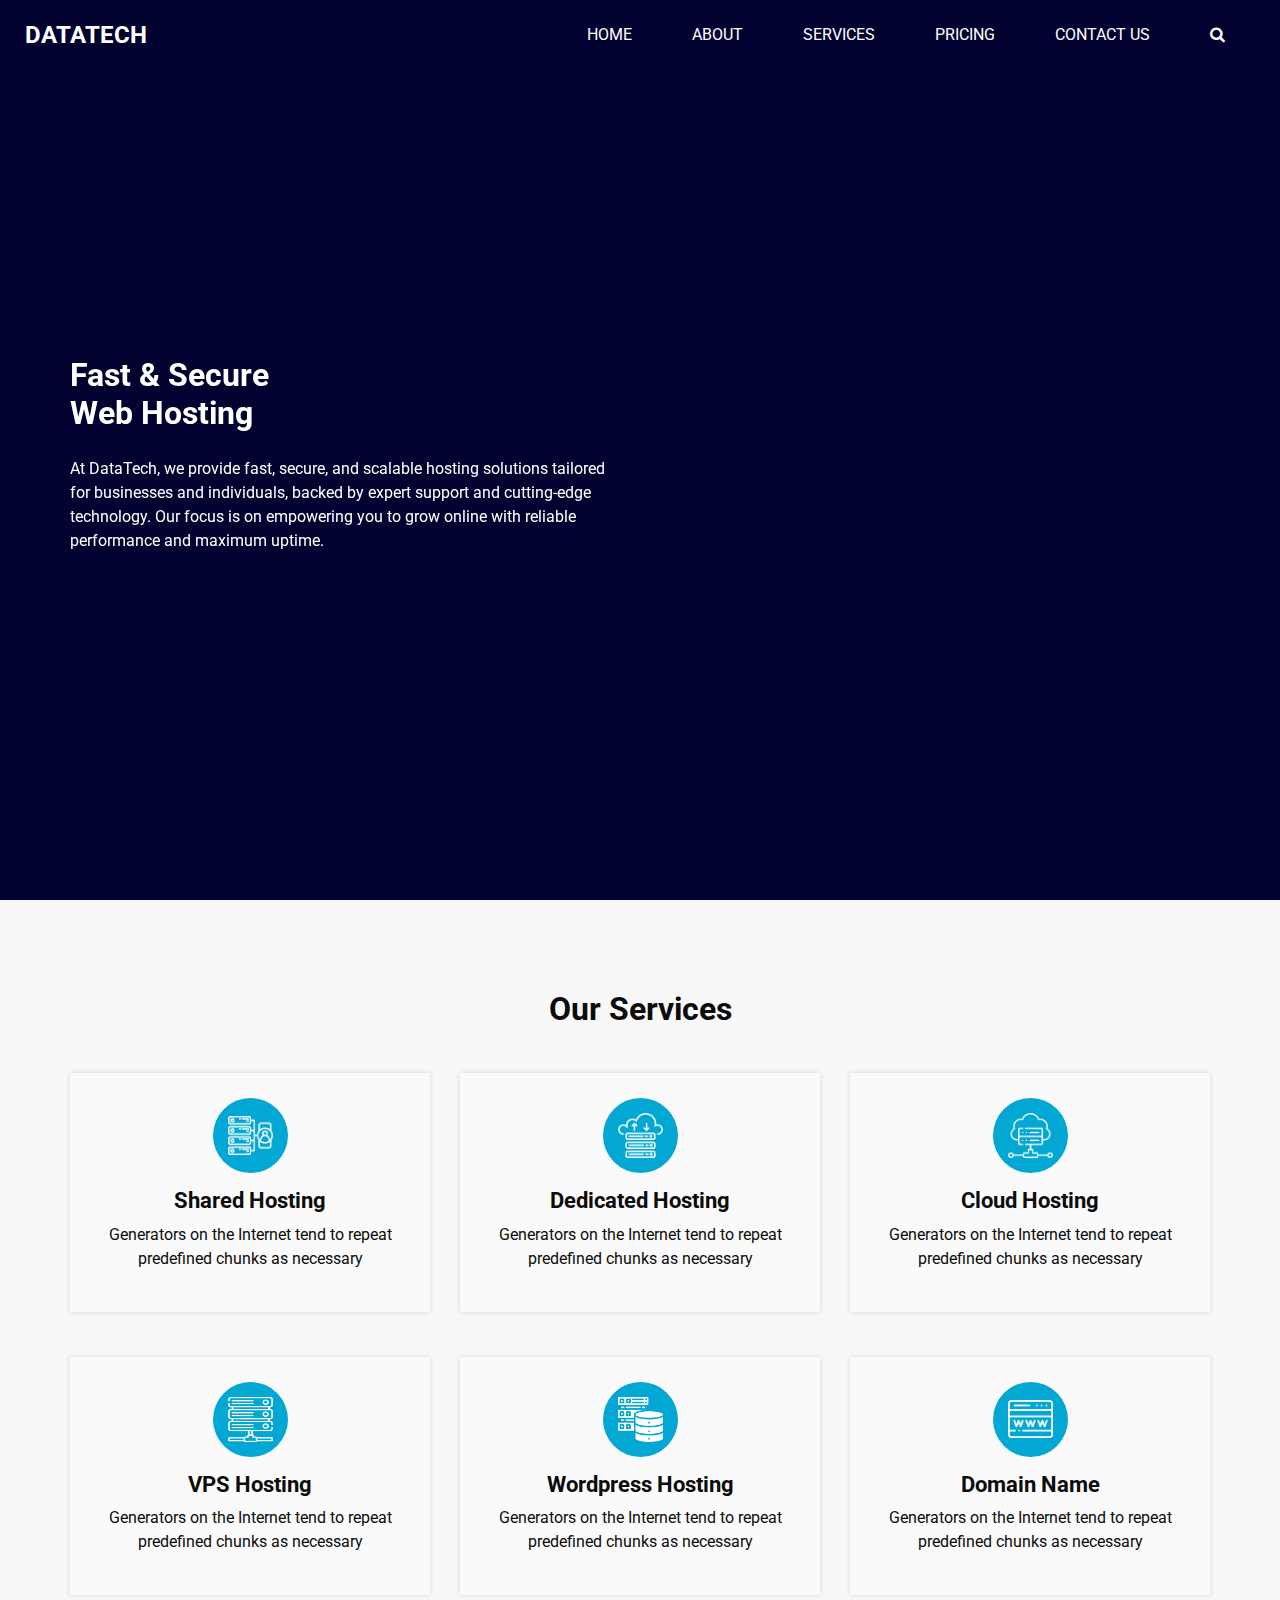
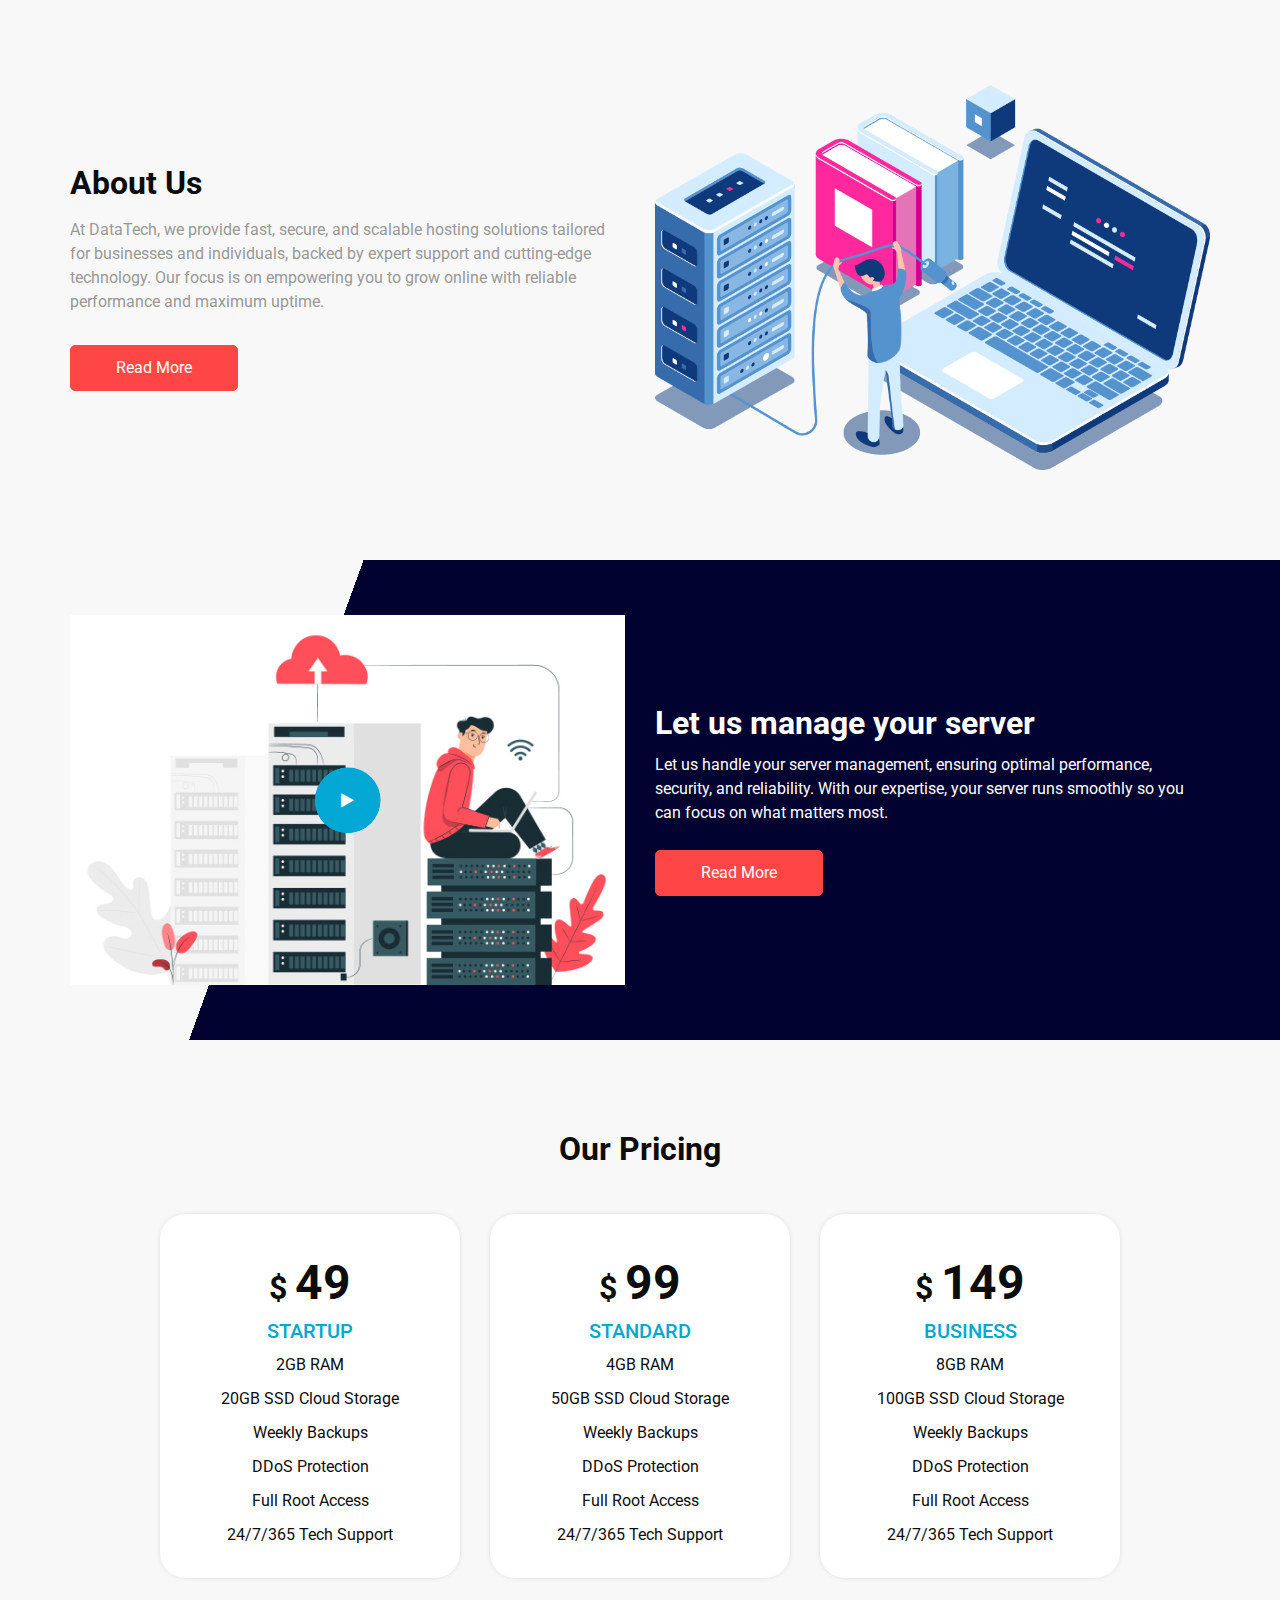
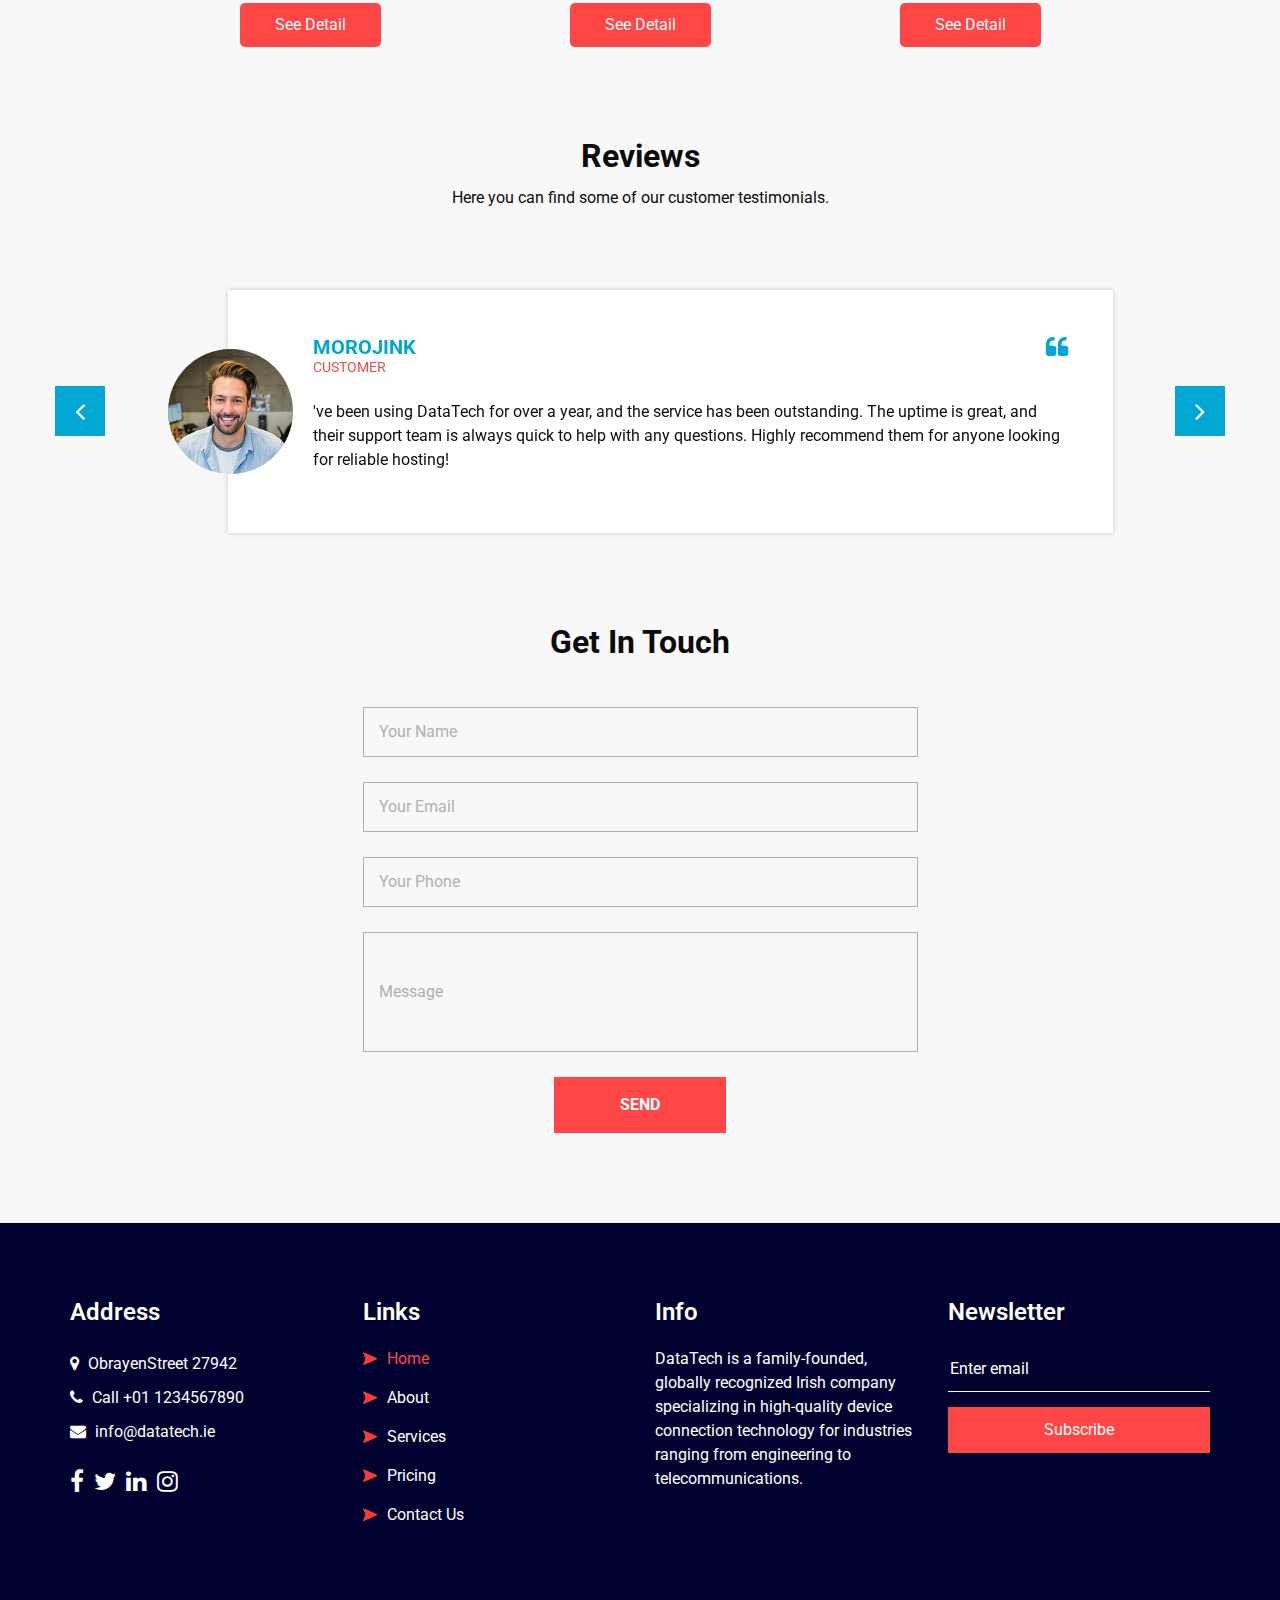
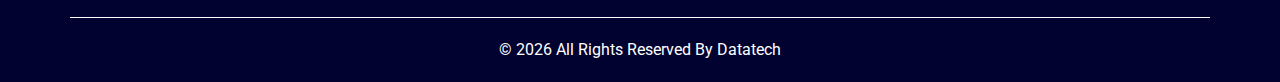
==== commit 842d1d6c: "Update index.html" ====
--- a/index.html
+++ b/index.html
@@ -67,7 +67,8 @@
                 <div class="col-md-6">
                   <div class="detail-box">
                     <h1>Fast & Secure <br>Web Hosting</h1>
-                    <p>Anything embarrassing hidden in the middle of text. All the Lorem Ipsuanything embarrassing hidden in the middle of text. All the Lorem Ipsumm </p>
+                    <p>              At DataTech, we provide fast, secure, and scalable hosting solutions tailored for businesses and individuals, backed by expert support and cutting-edge technology. Our focus is on empowering you to grow online with reliable performance and maximum uptime. </p>
+</p>
                   </div>
                 </div>
               </div>
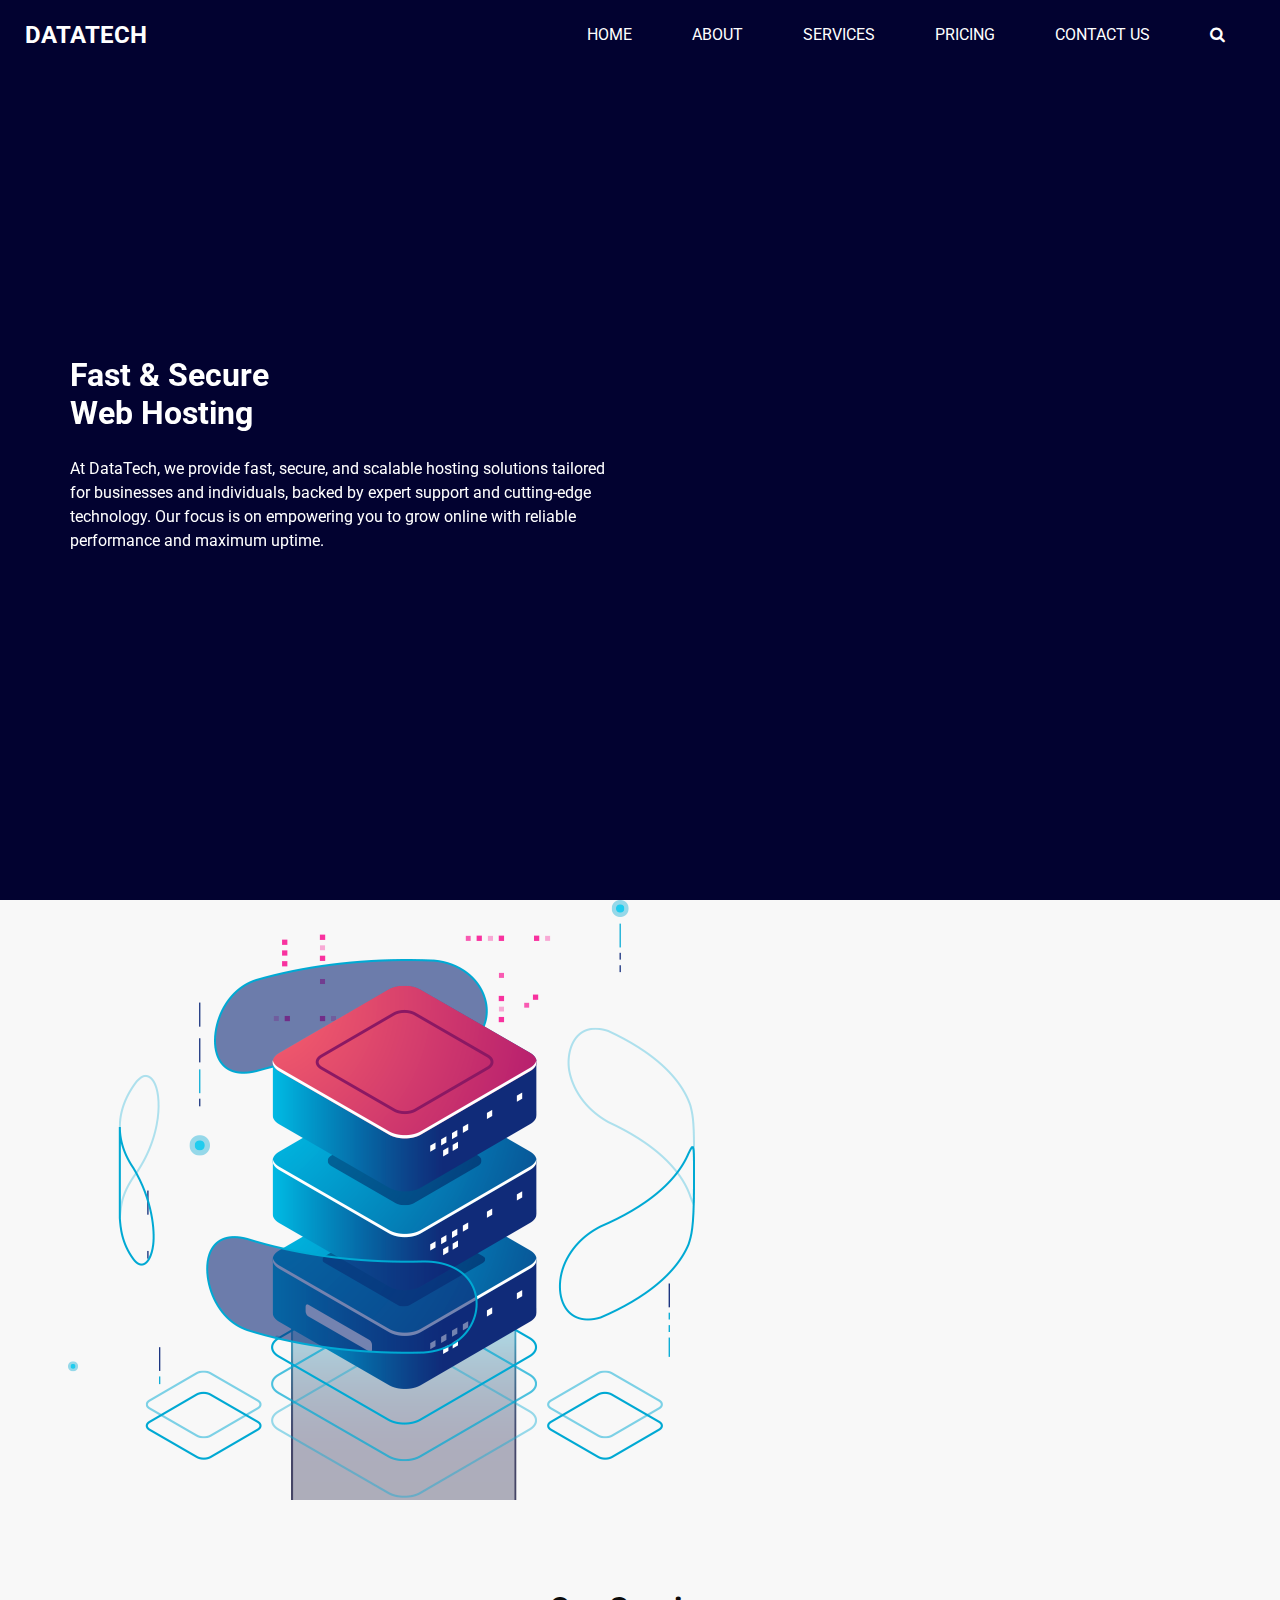
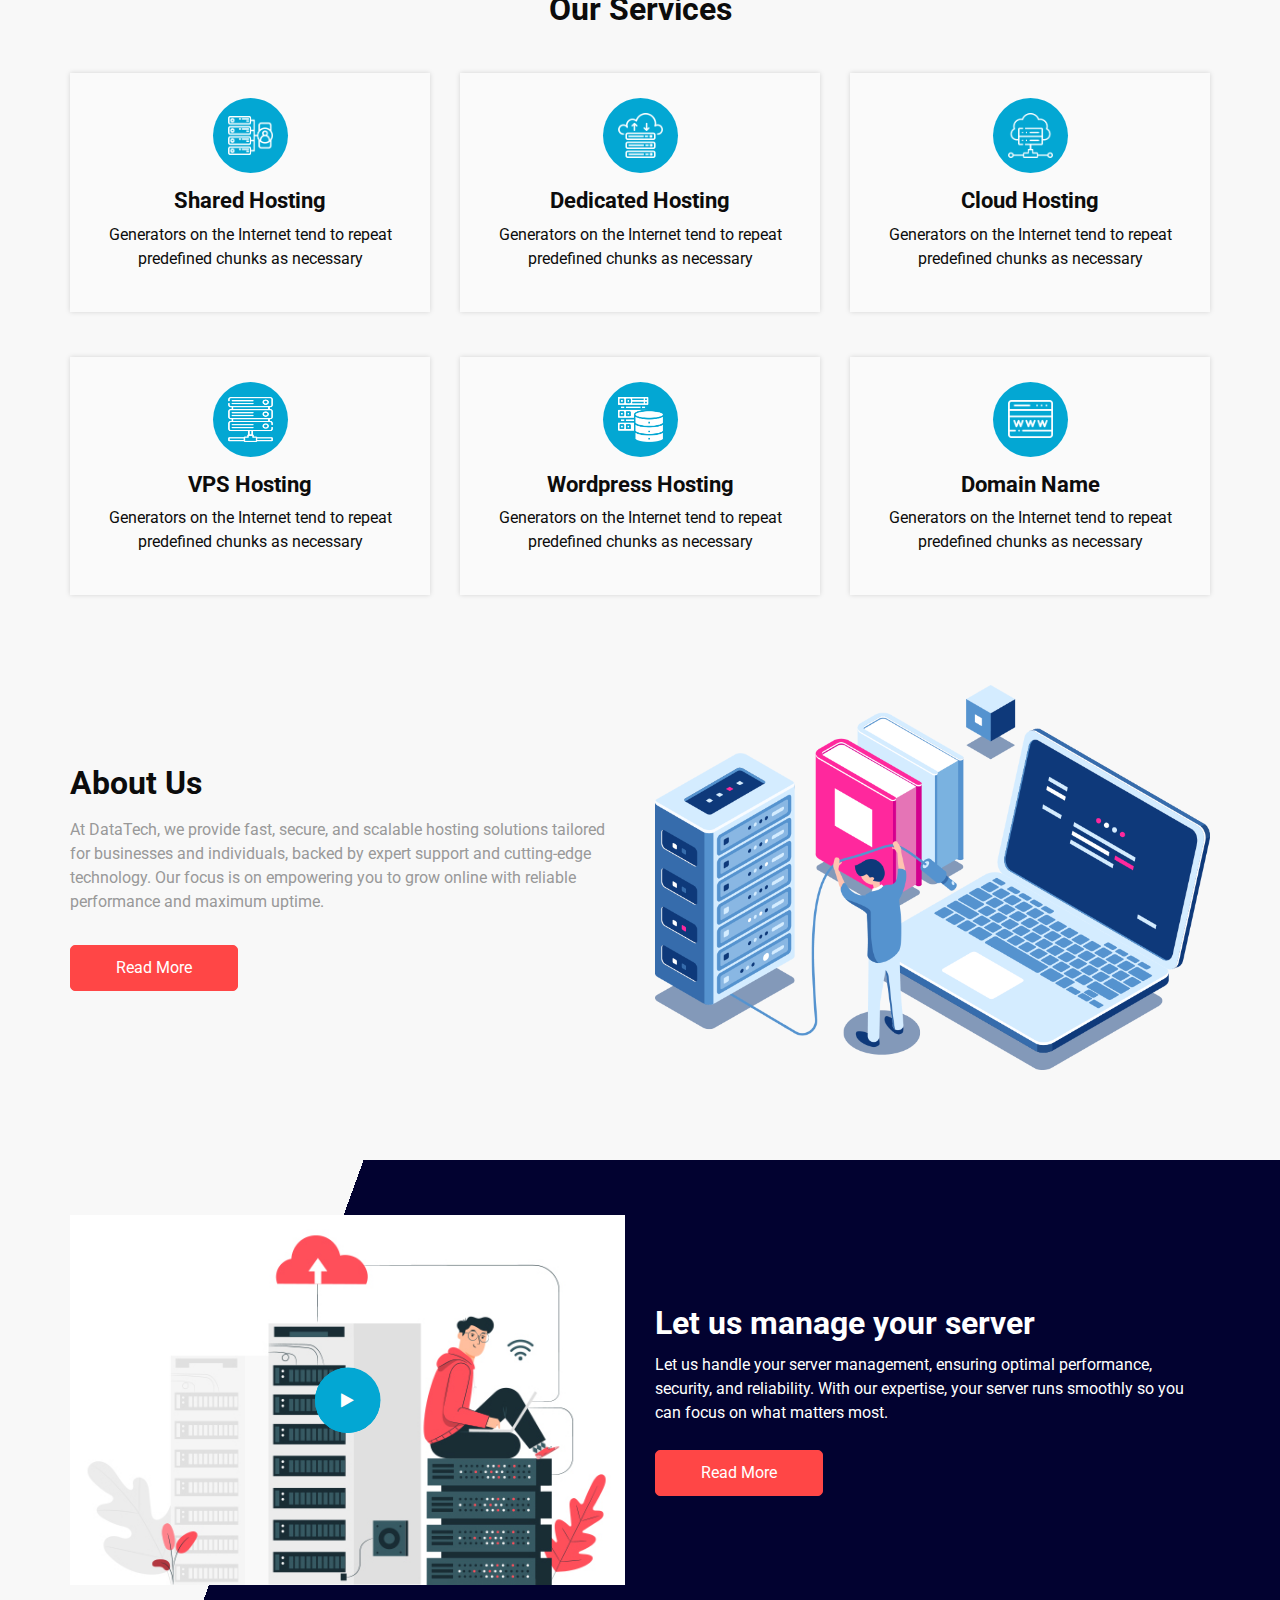
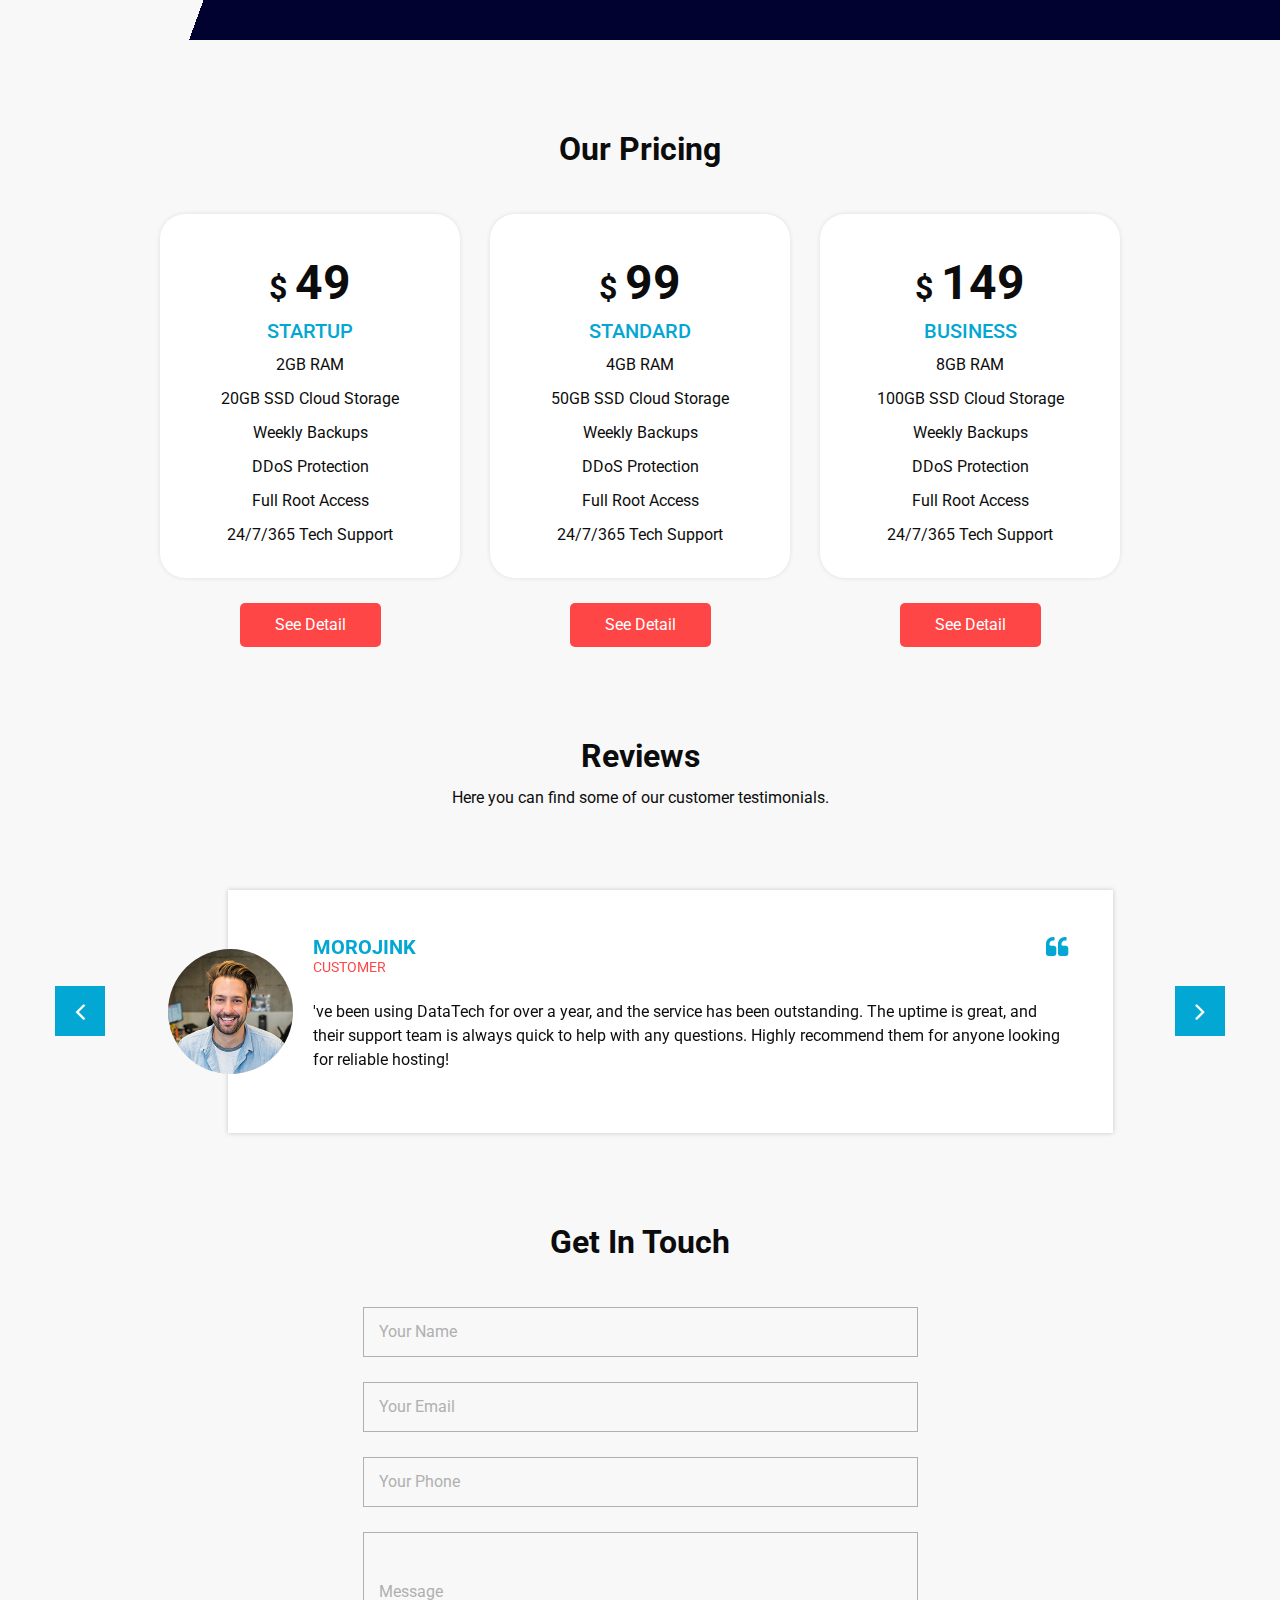
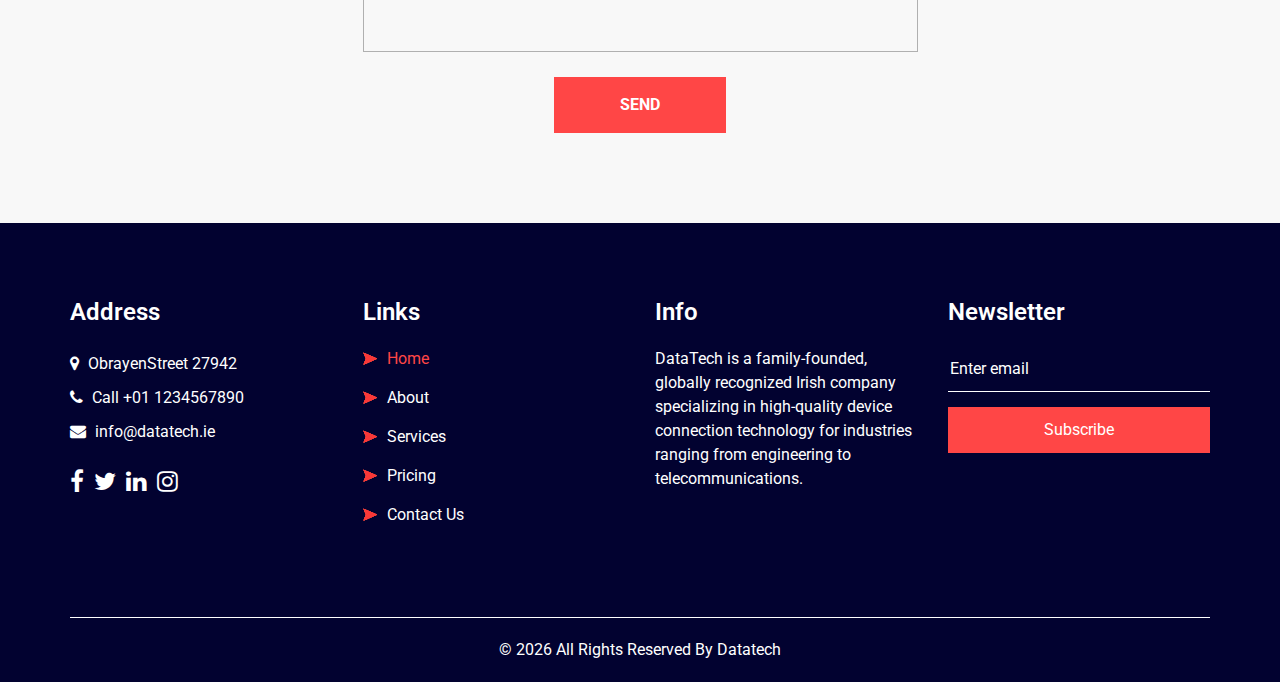
==== commit 88097d74: "Update index.html" ====
--- a/index.html
+++ b/index.html
@@ -77,7 +77,18 @@
         </div>
     </section>
   </div>
-
+                <div class="col-md-6">
+                  <div class="row">
+                    <div class=" col-lg-10 mx-auto">
+                      <div class="img-box">
+                        <img src="images/slider-img.png" alt="">
+                      </div>
+                    </div>
+                  </div>
+                </div>
+              </div>
+            </div>
+          </div>
 <!--SERVICE-->
   <section class="service_section layout_padding">
     <div class="container">
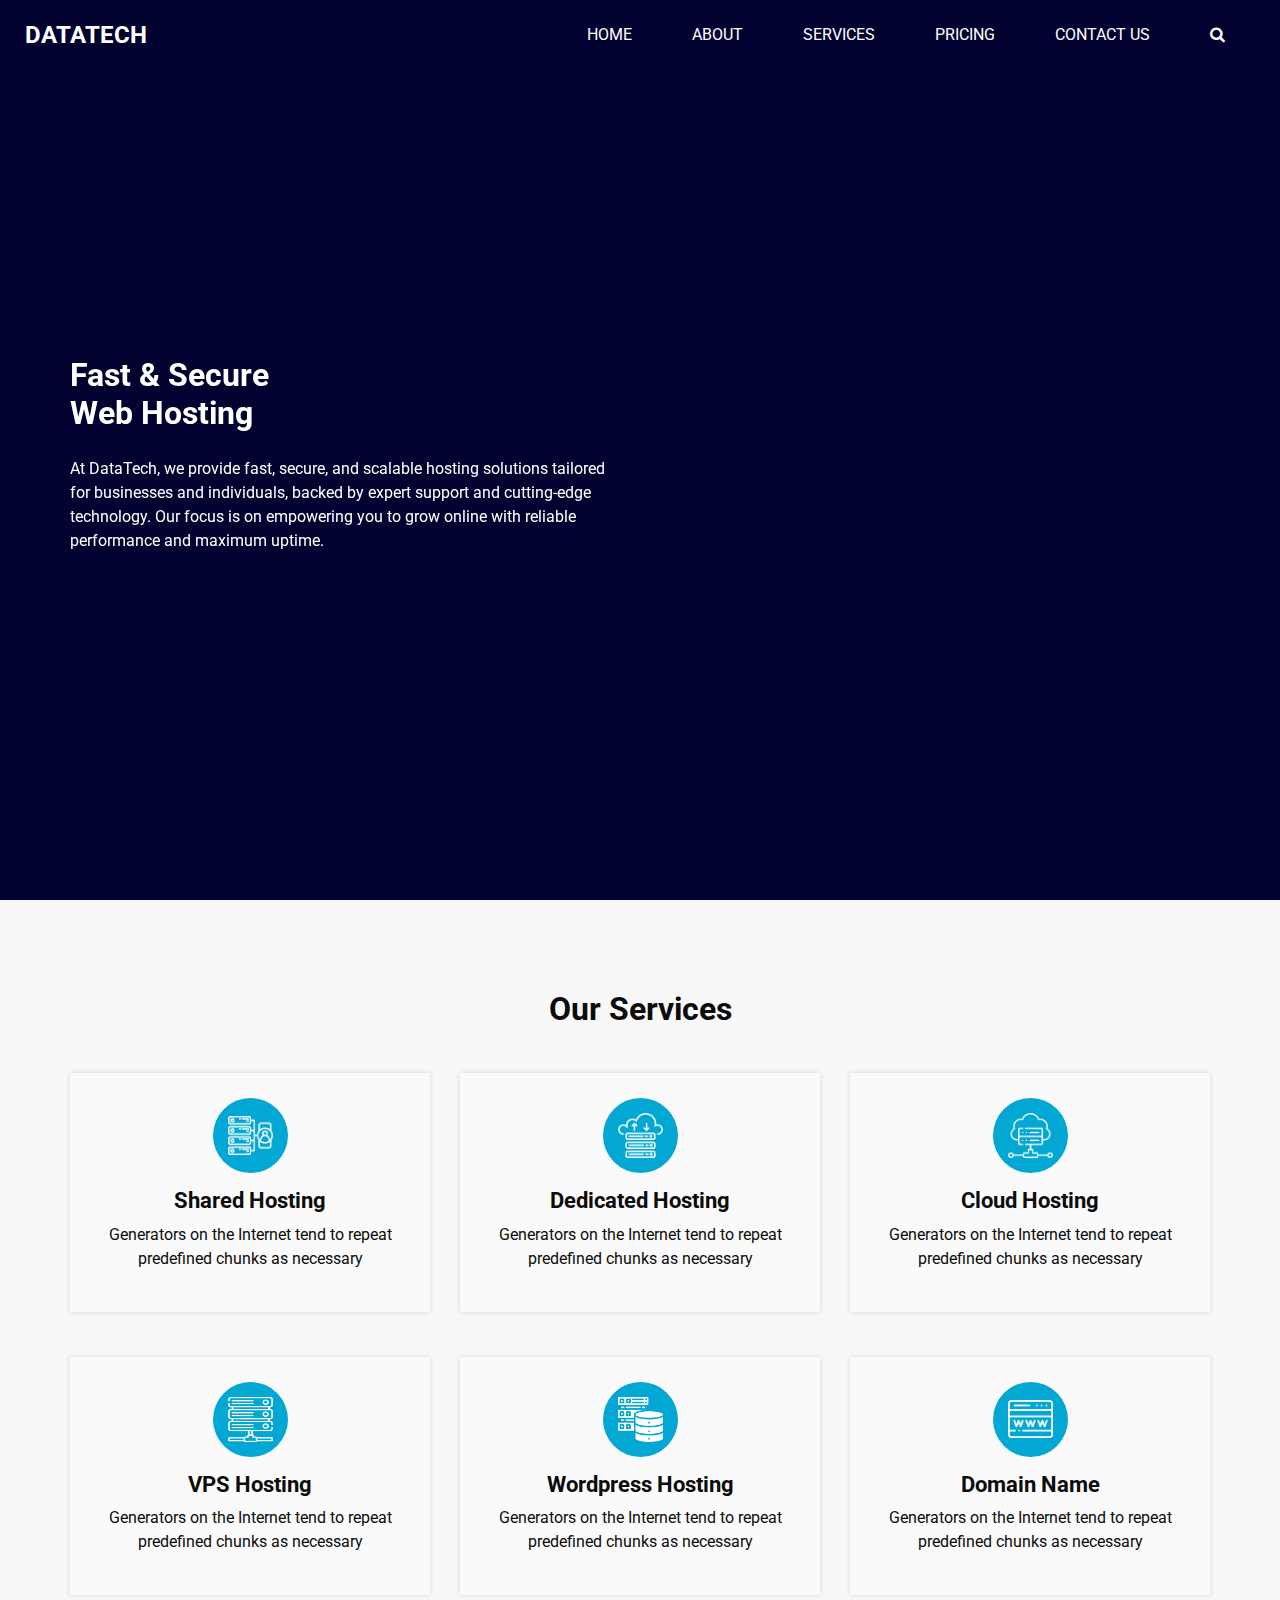
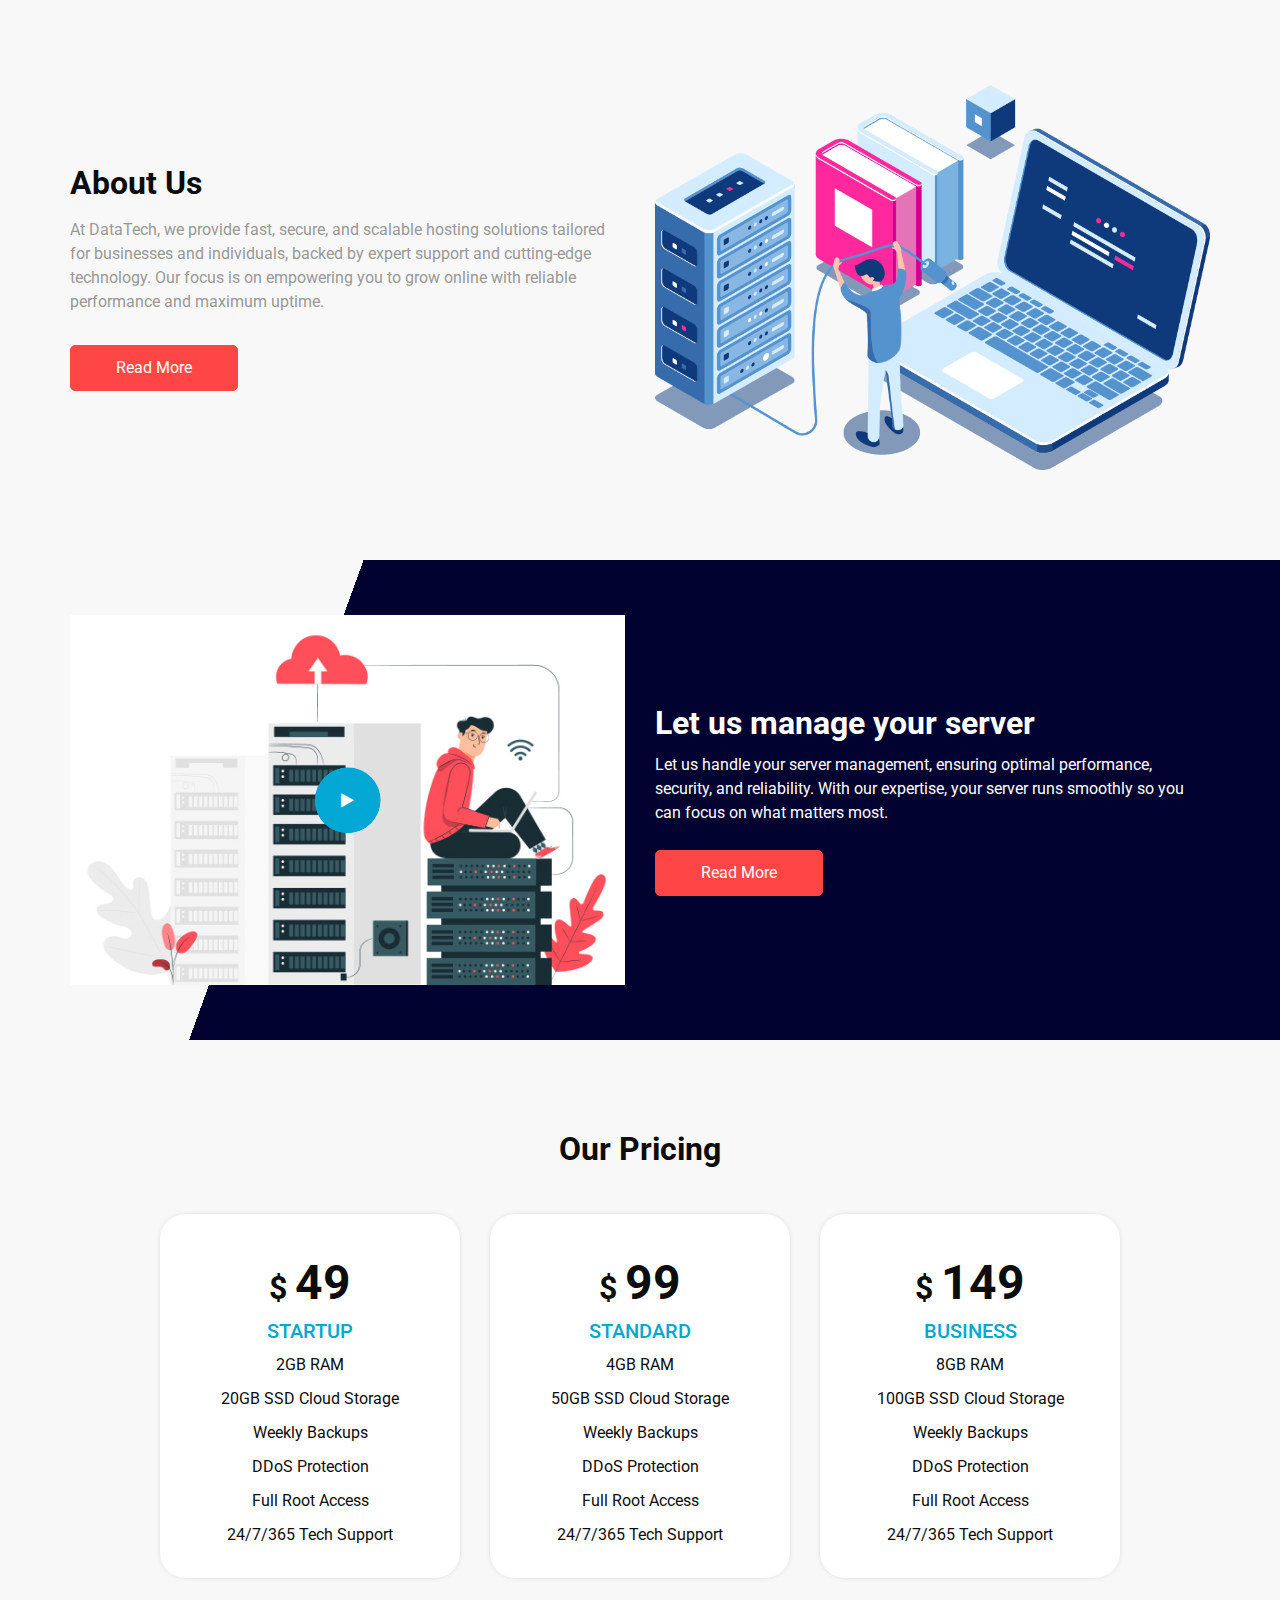
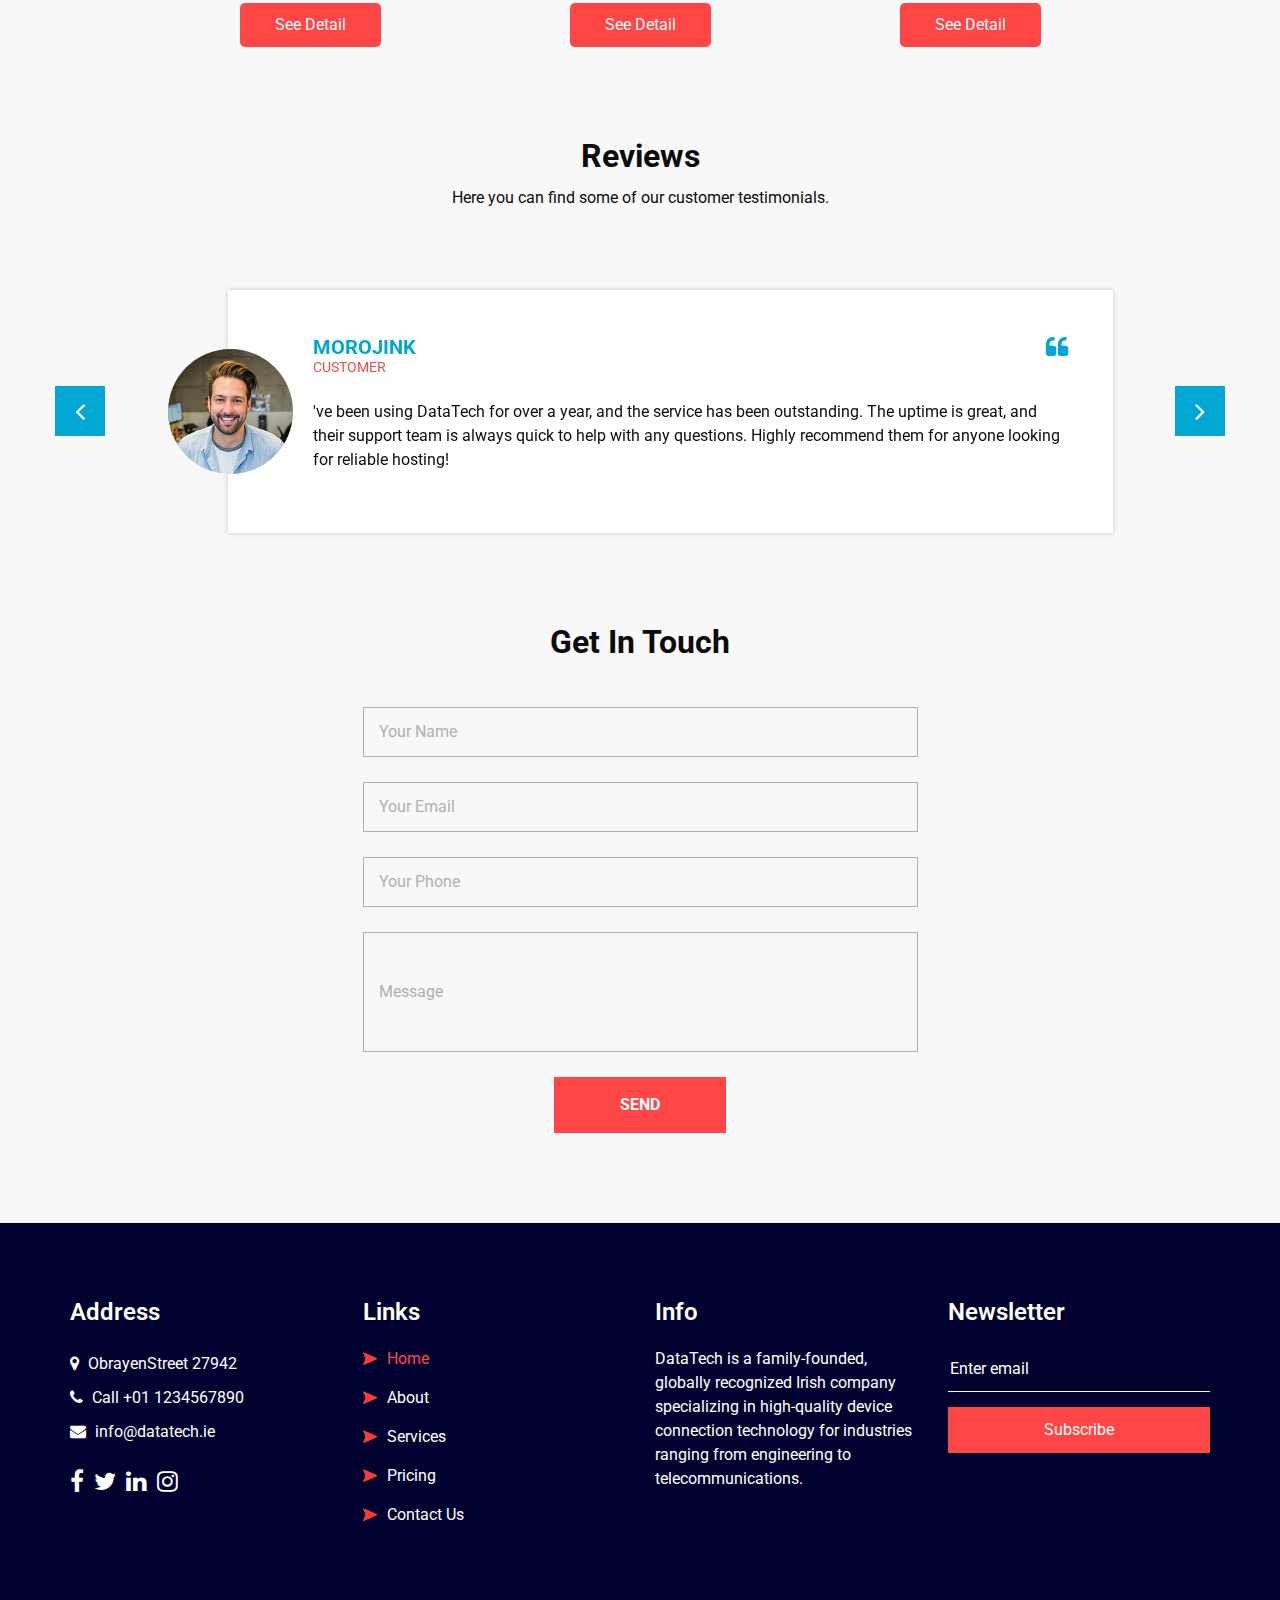
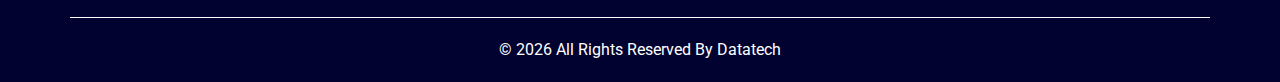
==== commit 64c0db9e: "Update index.html" ====
--- a/index.html
+++ b/index.html
@@ -77,18 +77,6 @@
         </div>
     </section>
   </div>
-                <div class="col-md-6">
-                  <div class="row">
-                    <div class=" col-lg-10 mx-auto">
-                      <div class="img-box">
-                        <img src="images/slider-img.png" alt="">
-                      </div>
-                    </div>
-                  </div>
-                </div>
-              </div>
-            </div>
-          </div>
 <!--SERVICE-->
   <section class="service_section layout_padding">
     <div class="container">
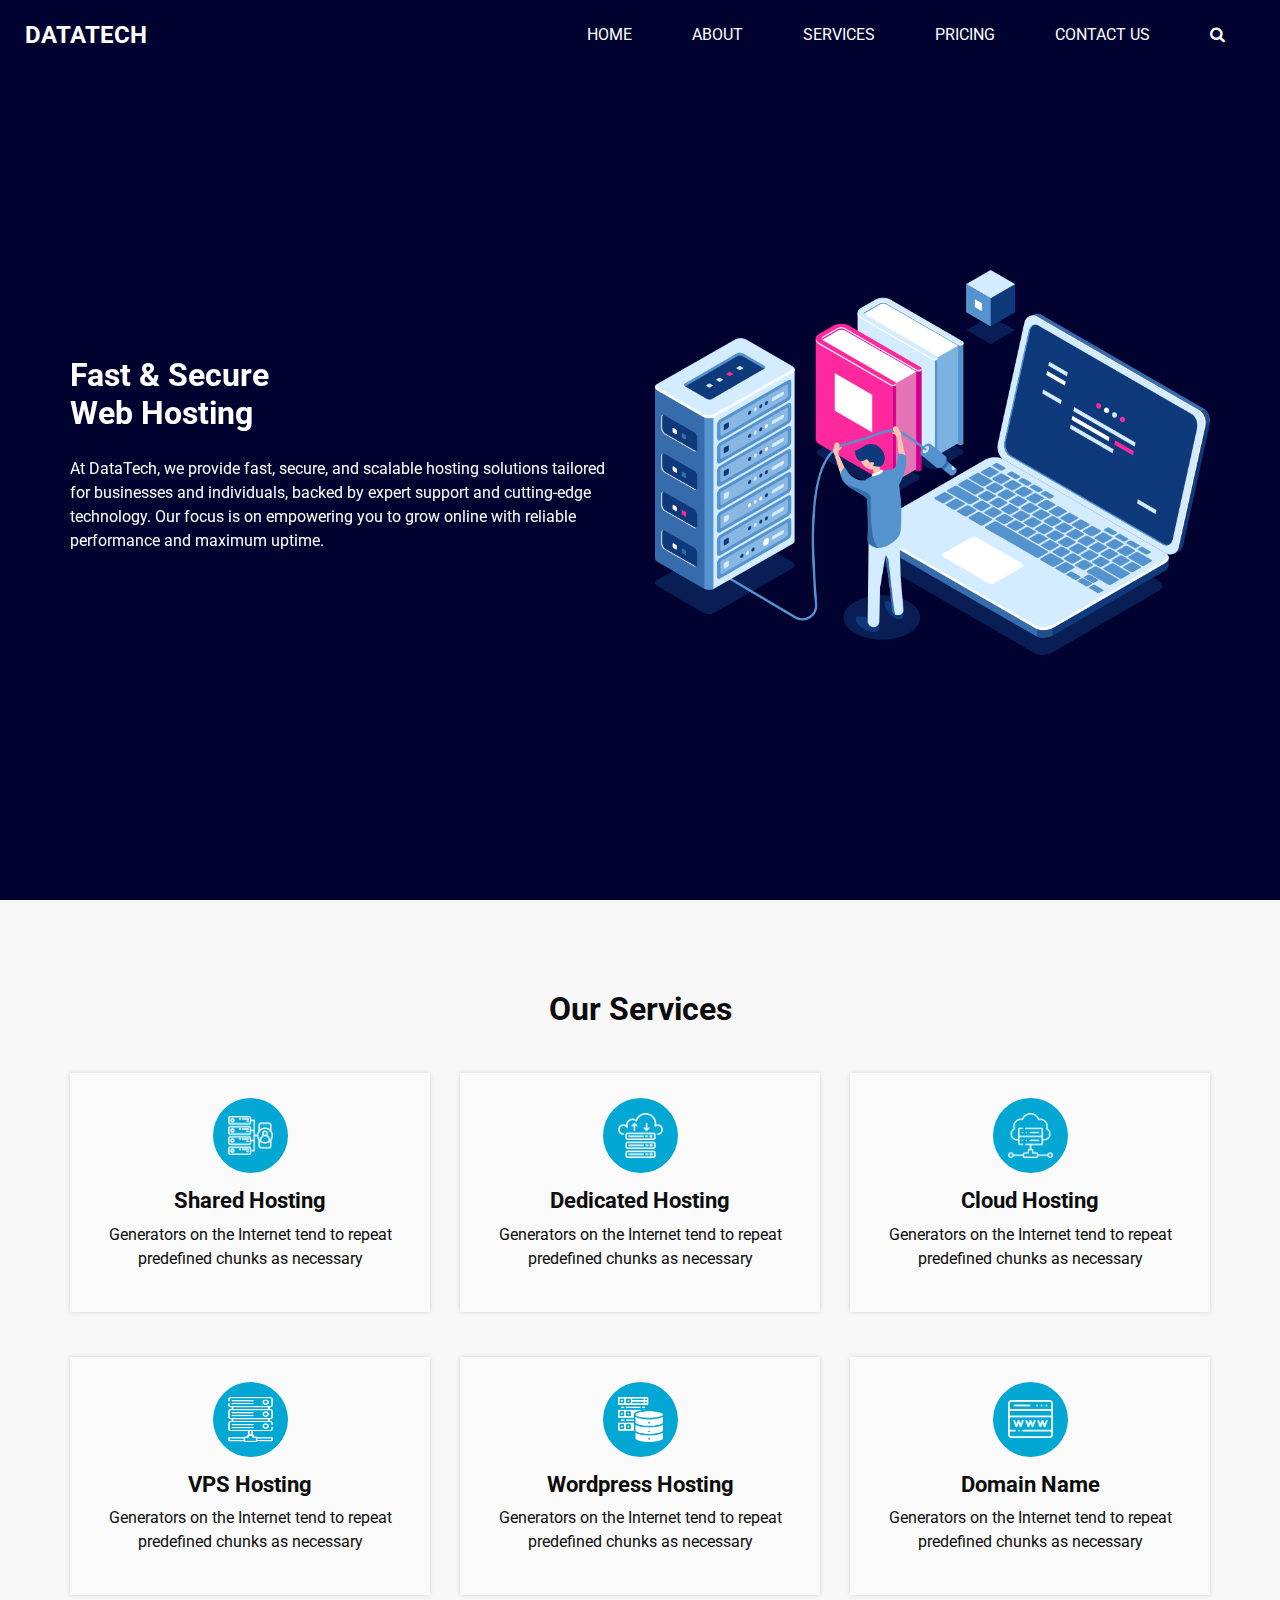
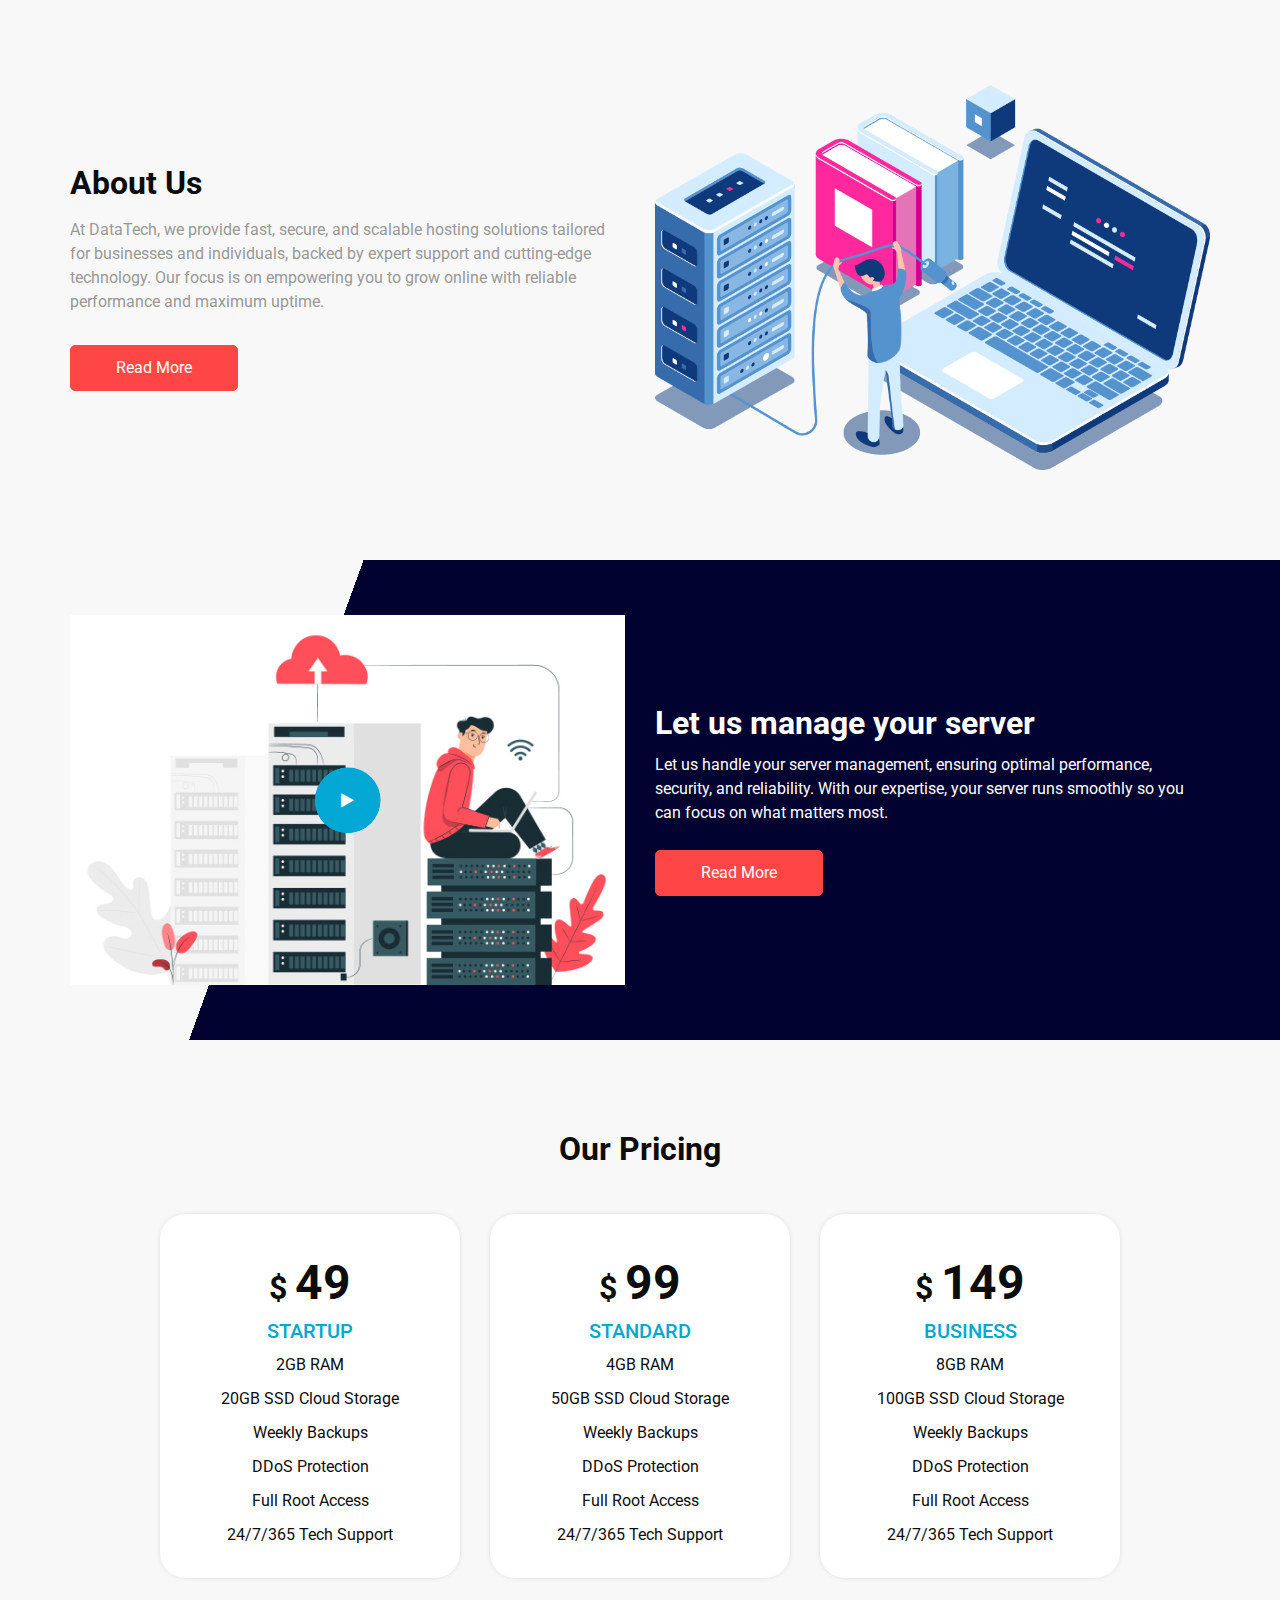
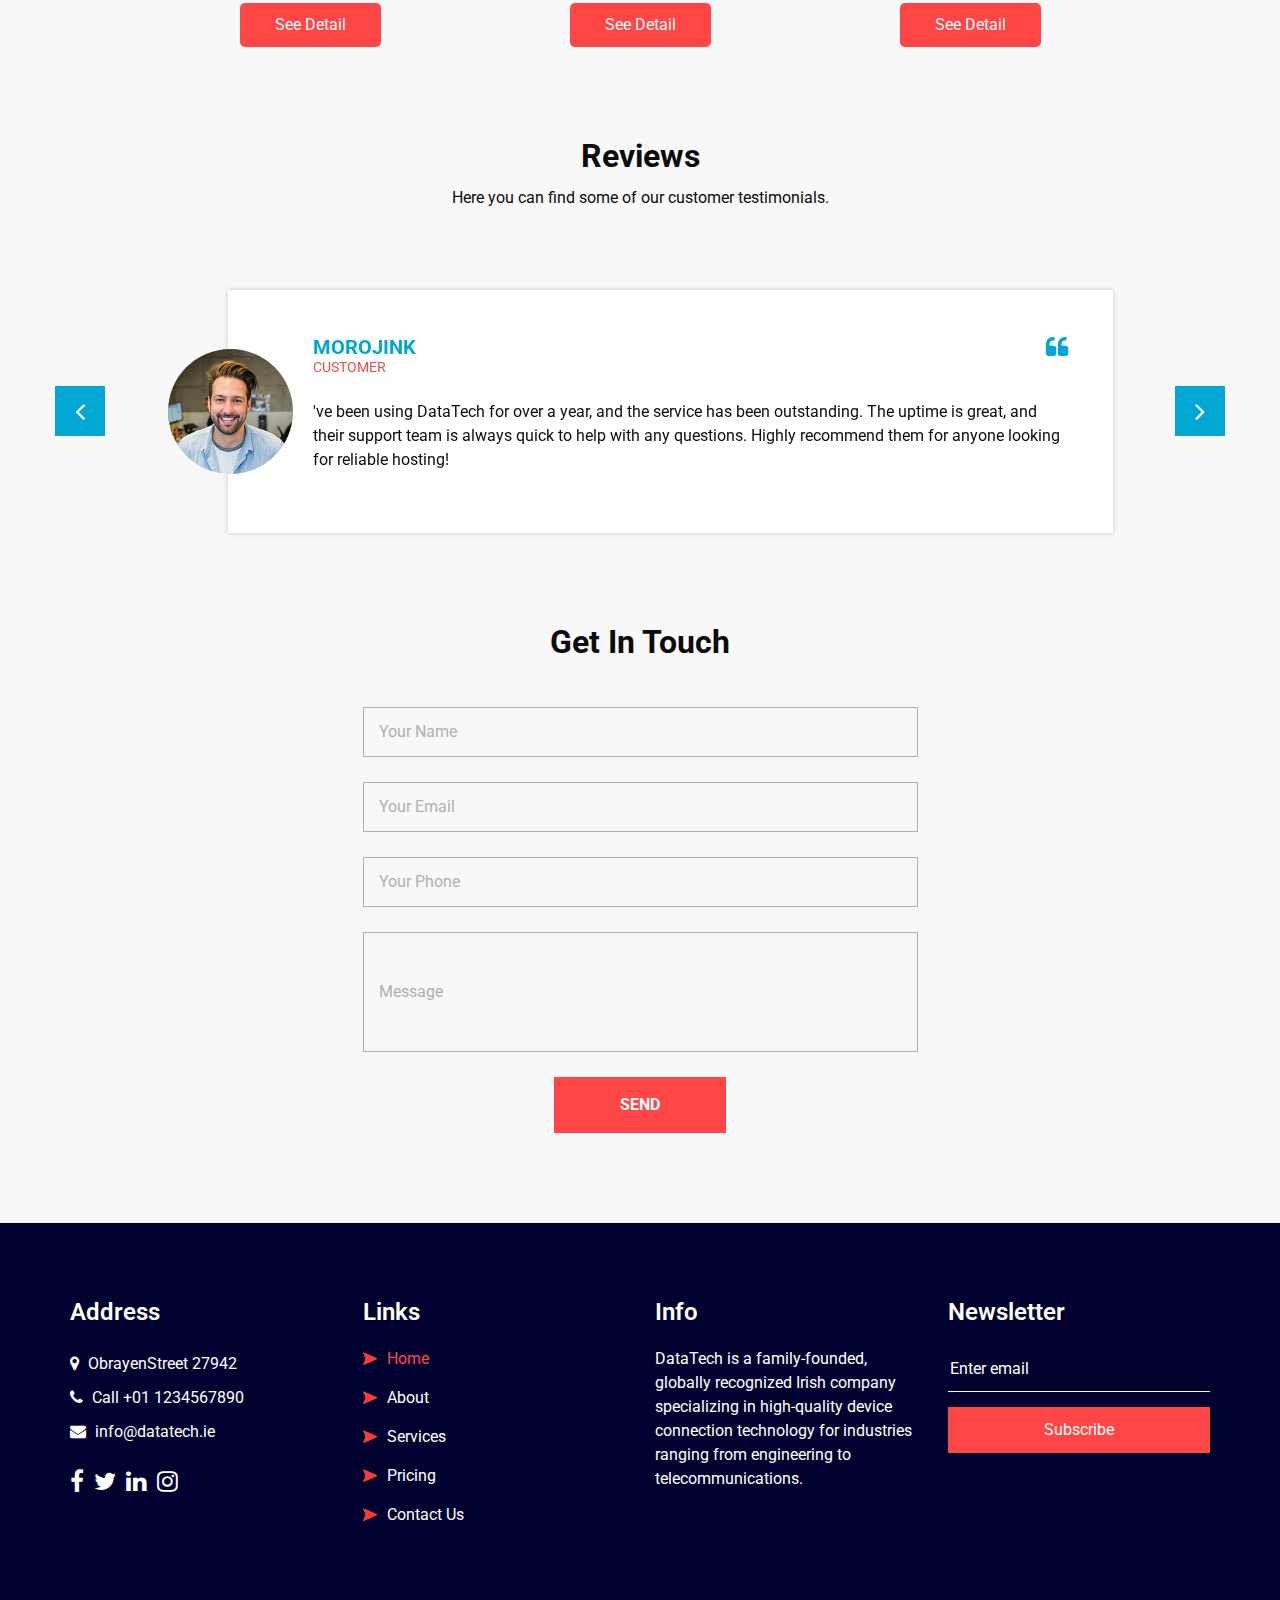
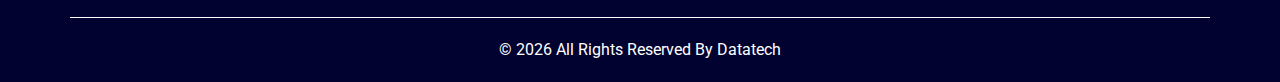
==== commit aca0eab4: "Update index.html" ====
--- a/index.html
+++ b/index.html
@@ -71,6 +71,11 @@
 </p>
                   </div>
                 </div>
+                <div class="col-md-6 ">
+          <div class="img-box">
+            <img src="images/about-img.png" alt="">
+          </div>
+        </div>
               </div>
             </div>
           </div>
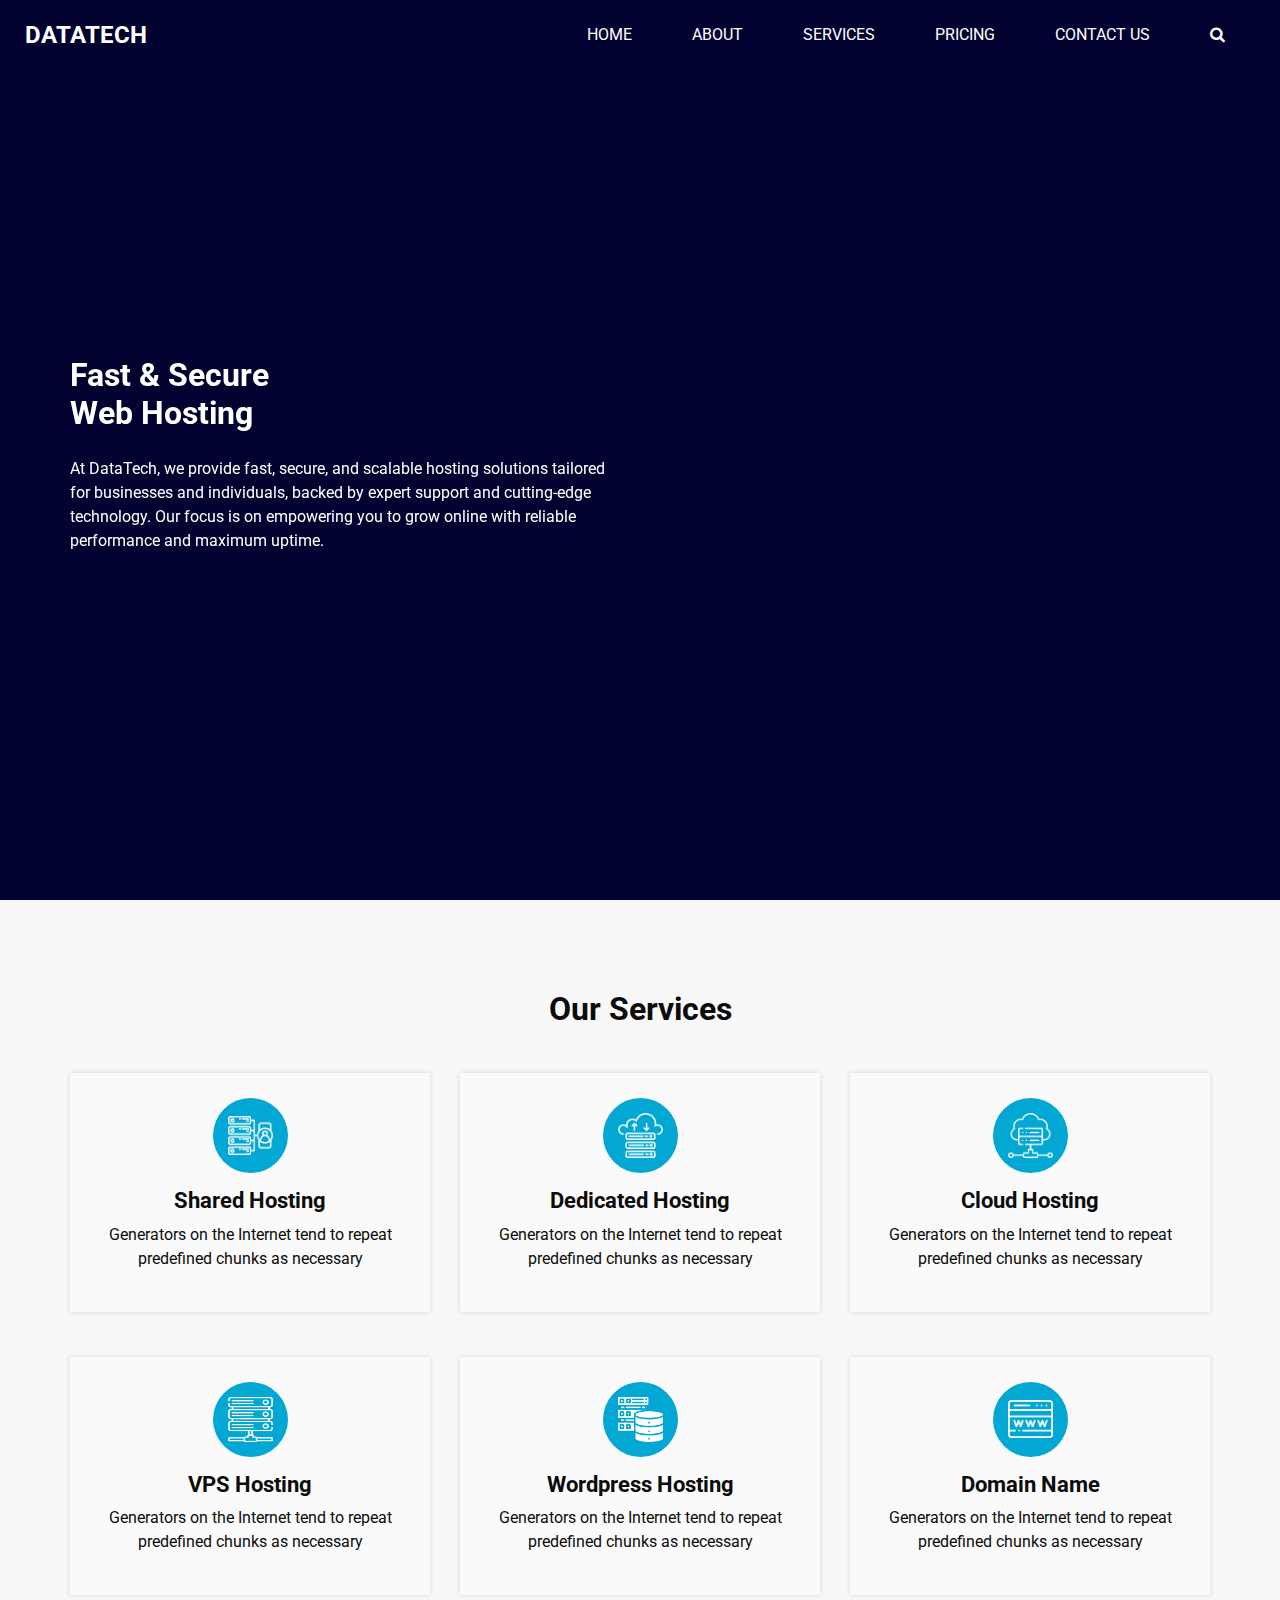
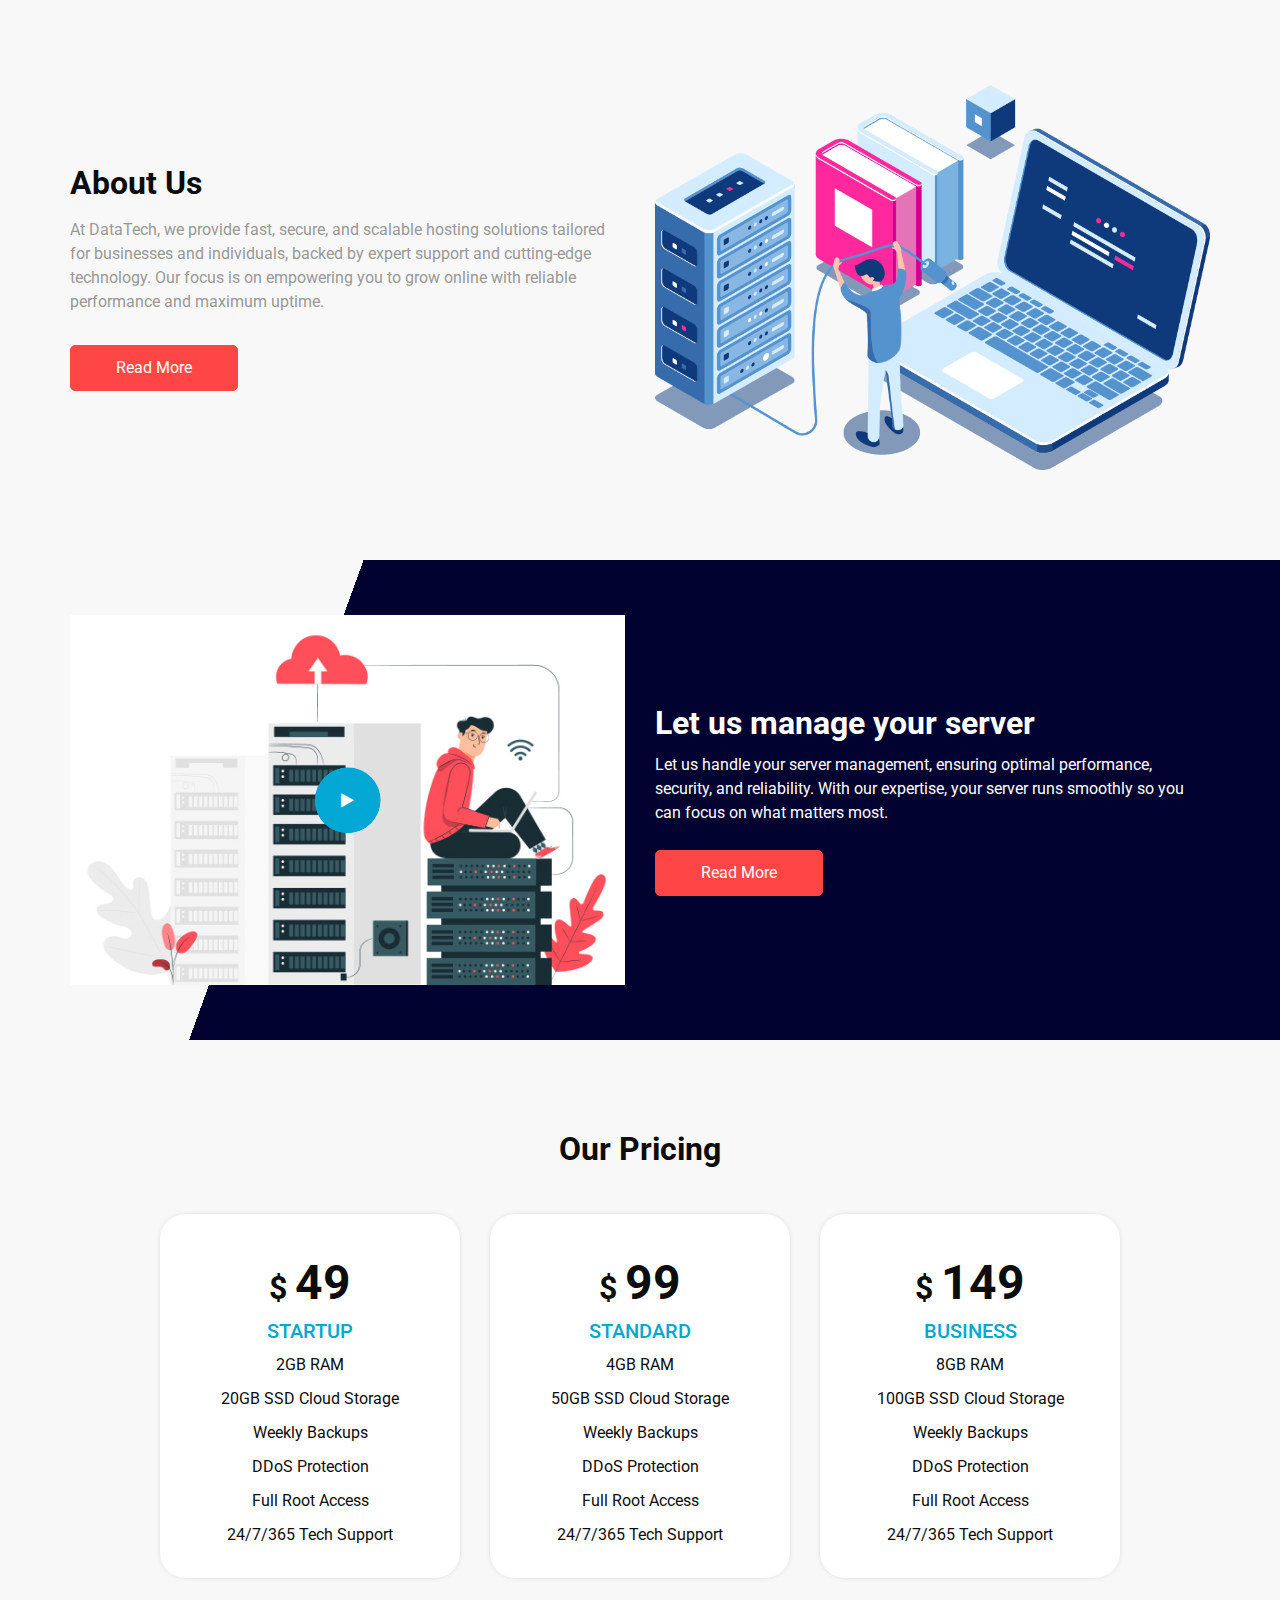
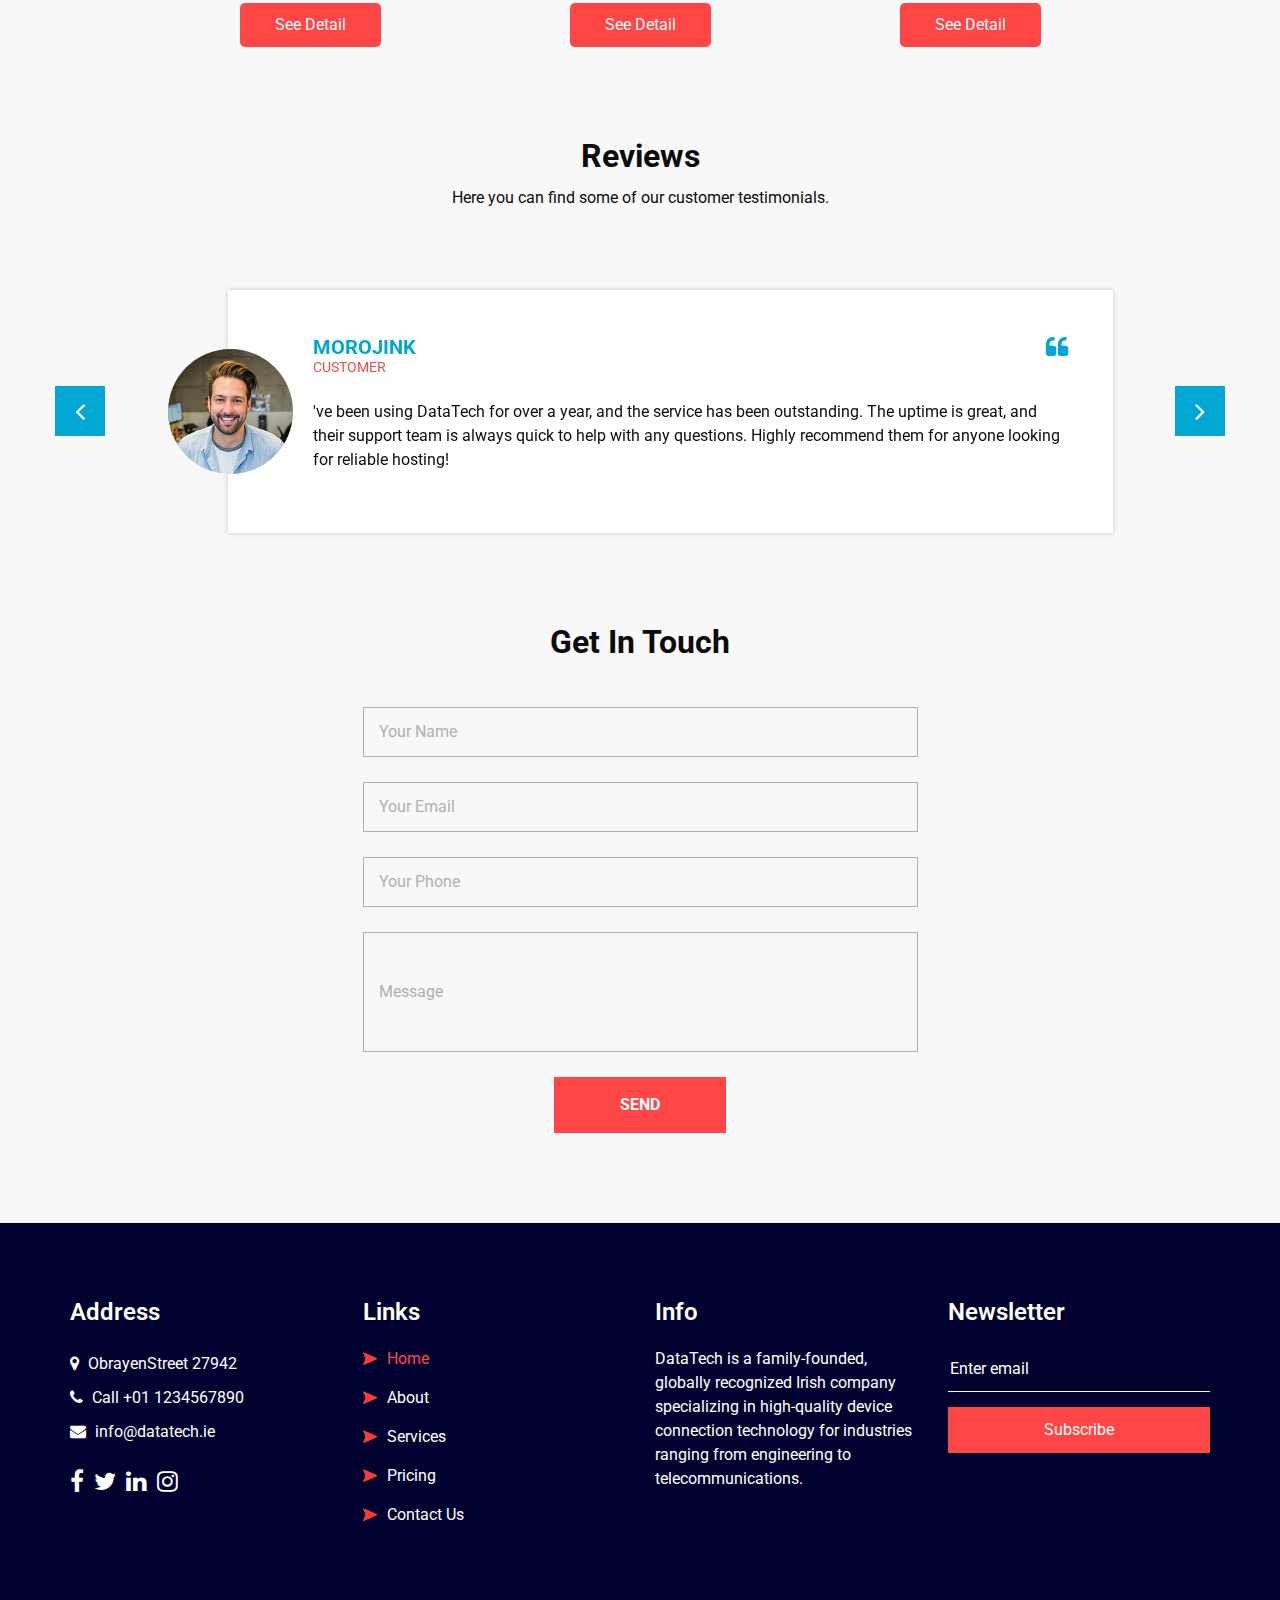
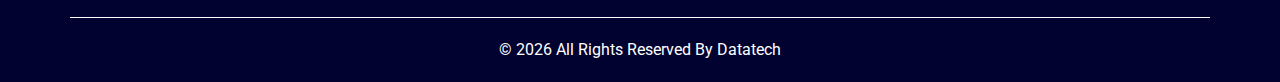
==== commit 0fd58788: "Update index.html" ====
--- a/index.html
+++ b/index.html
@@ -71,11 +71,6 @@
 </p>
                   </div>
                 </div>
-                <div class="col-md-6 ">
-          <div class="img-box">
-            <img src="images/about-img.png" alt="">
-          </div>
-        </div>
               </div>
             </div>
           </div>
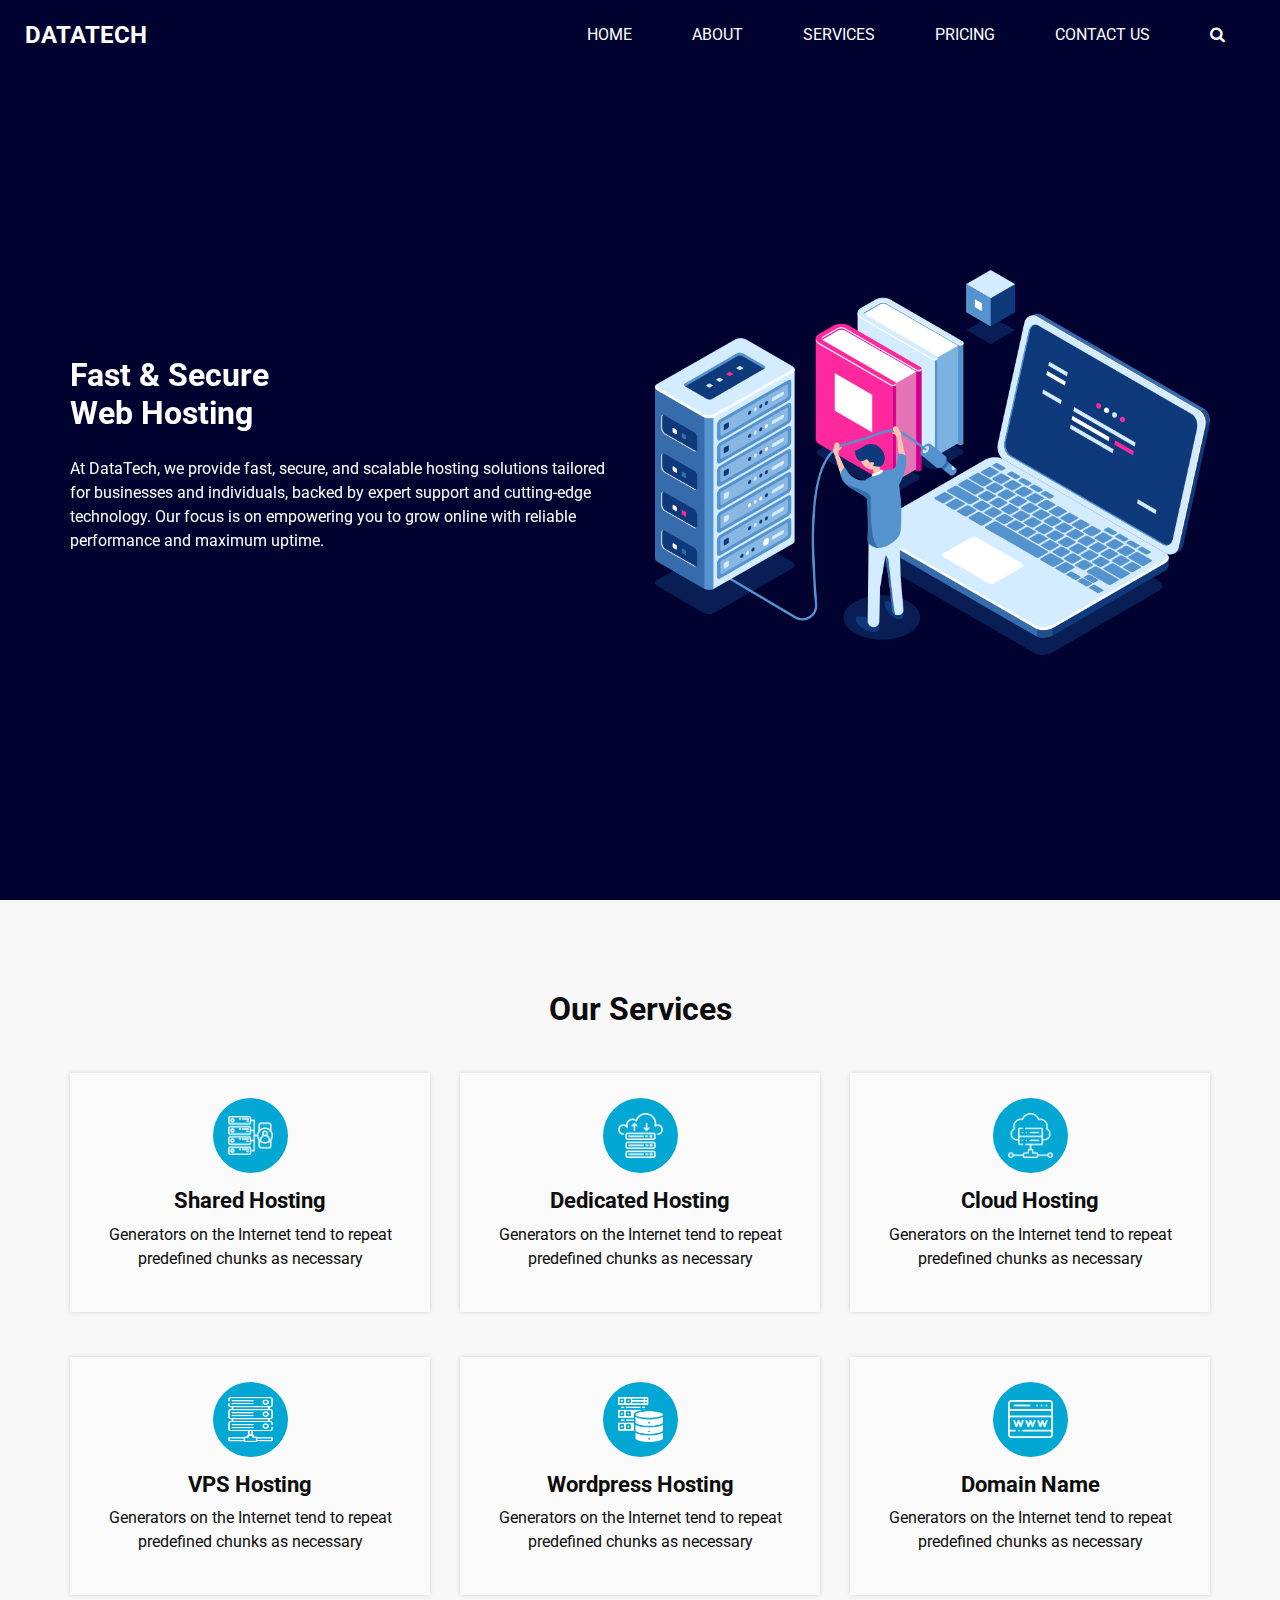
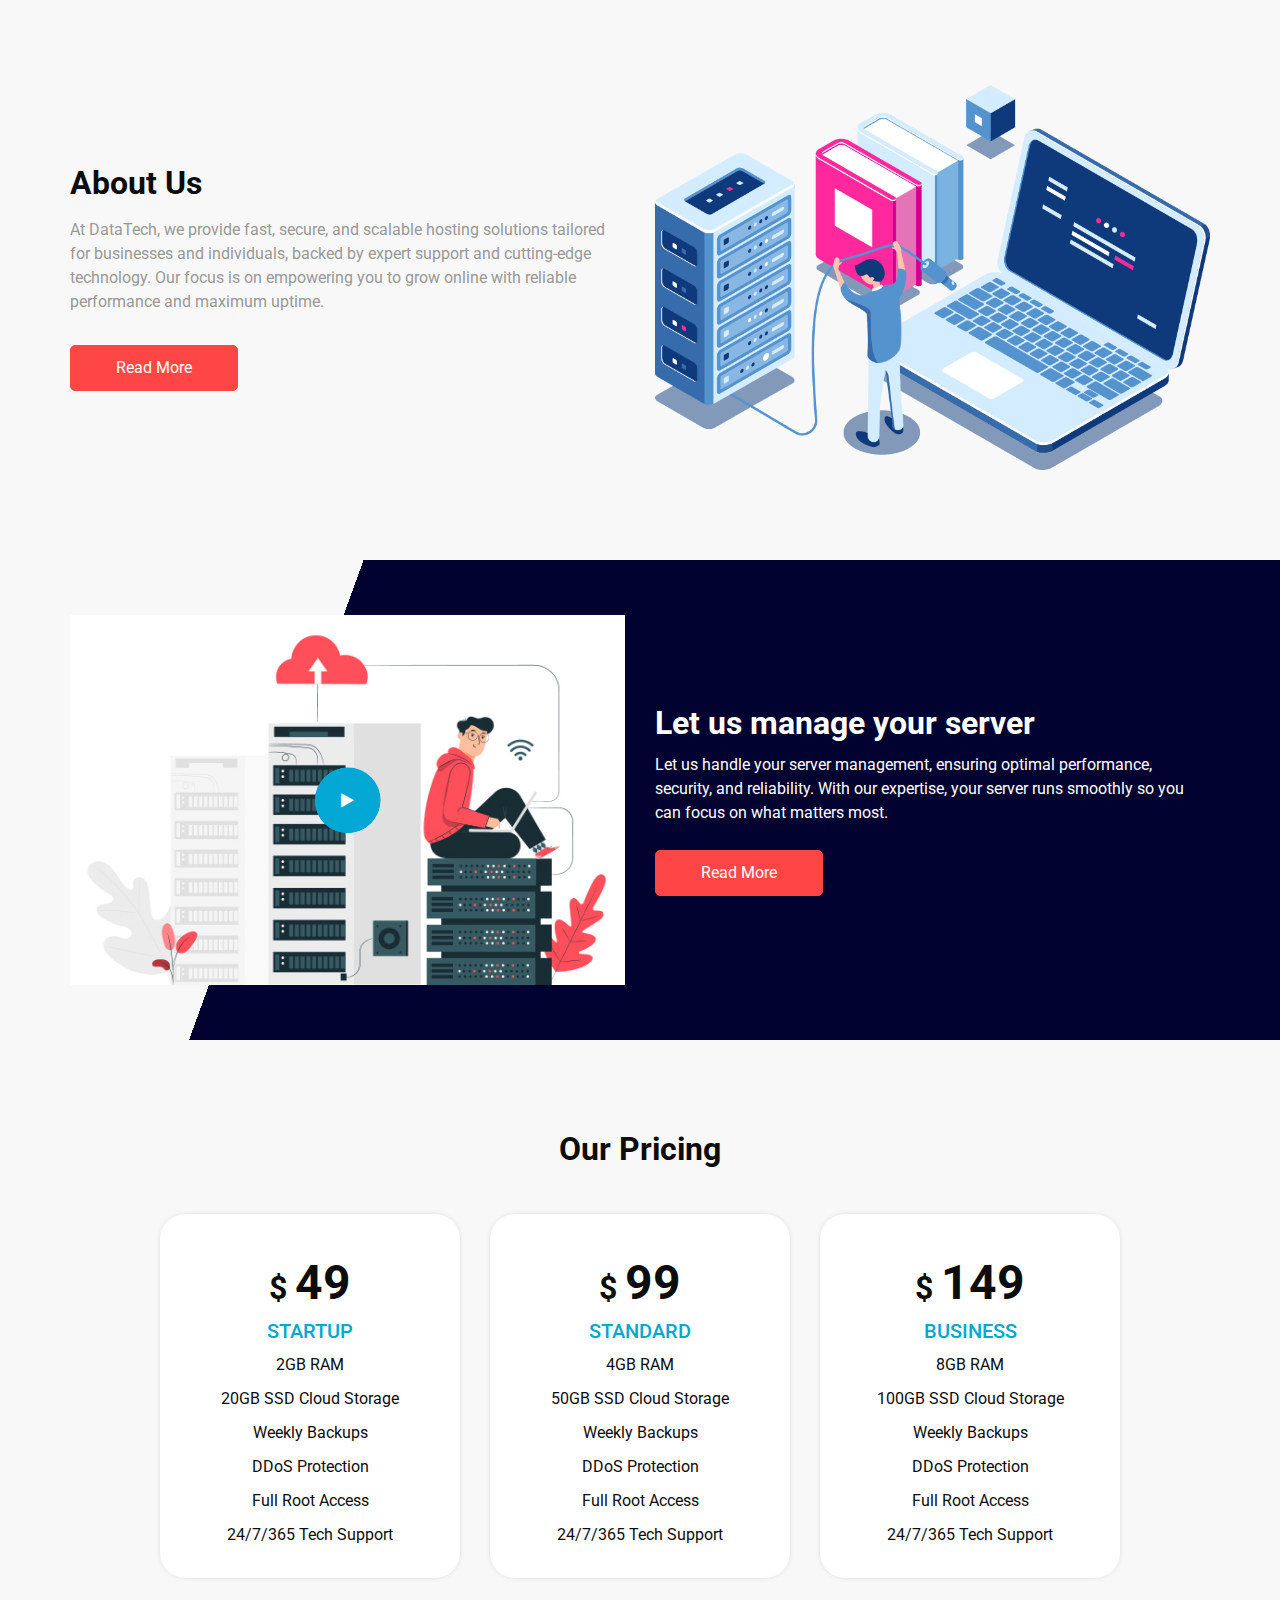
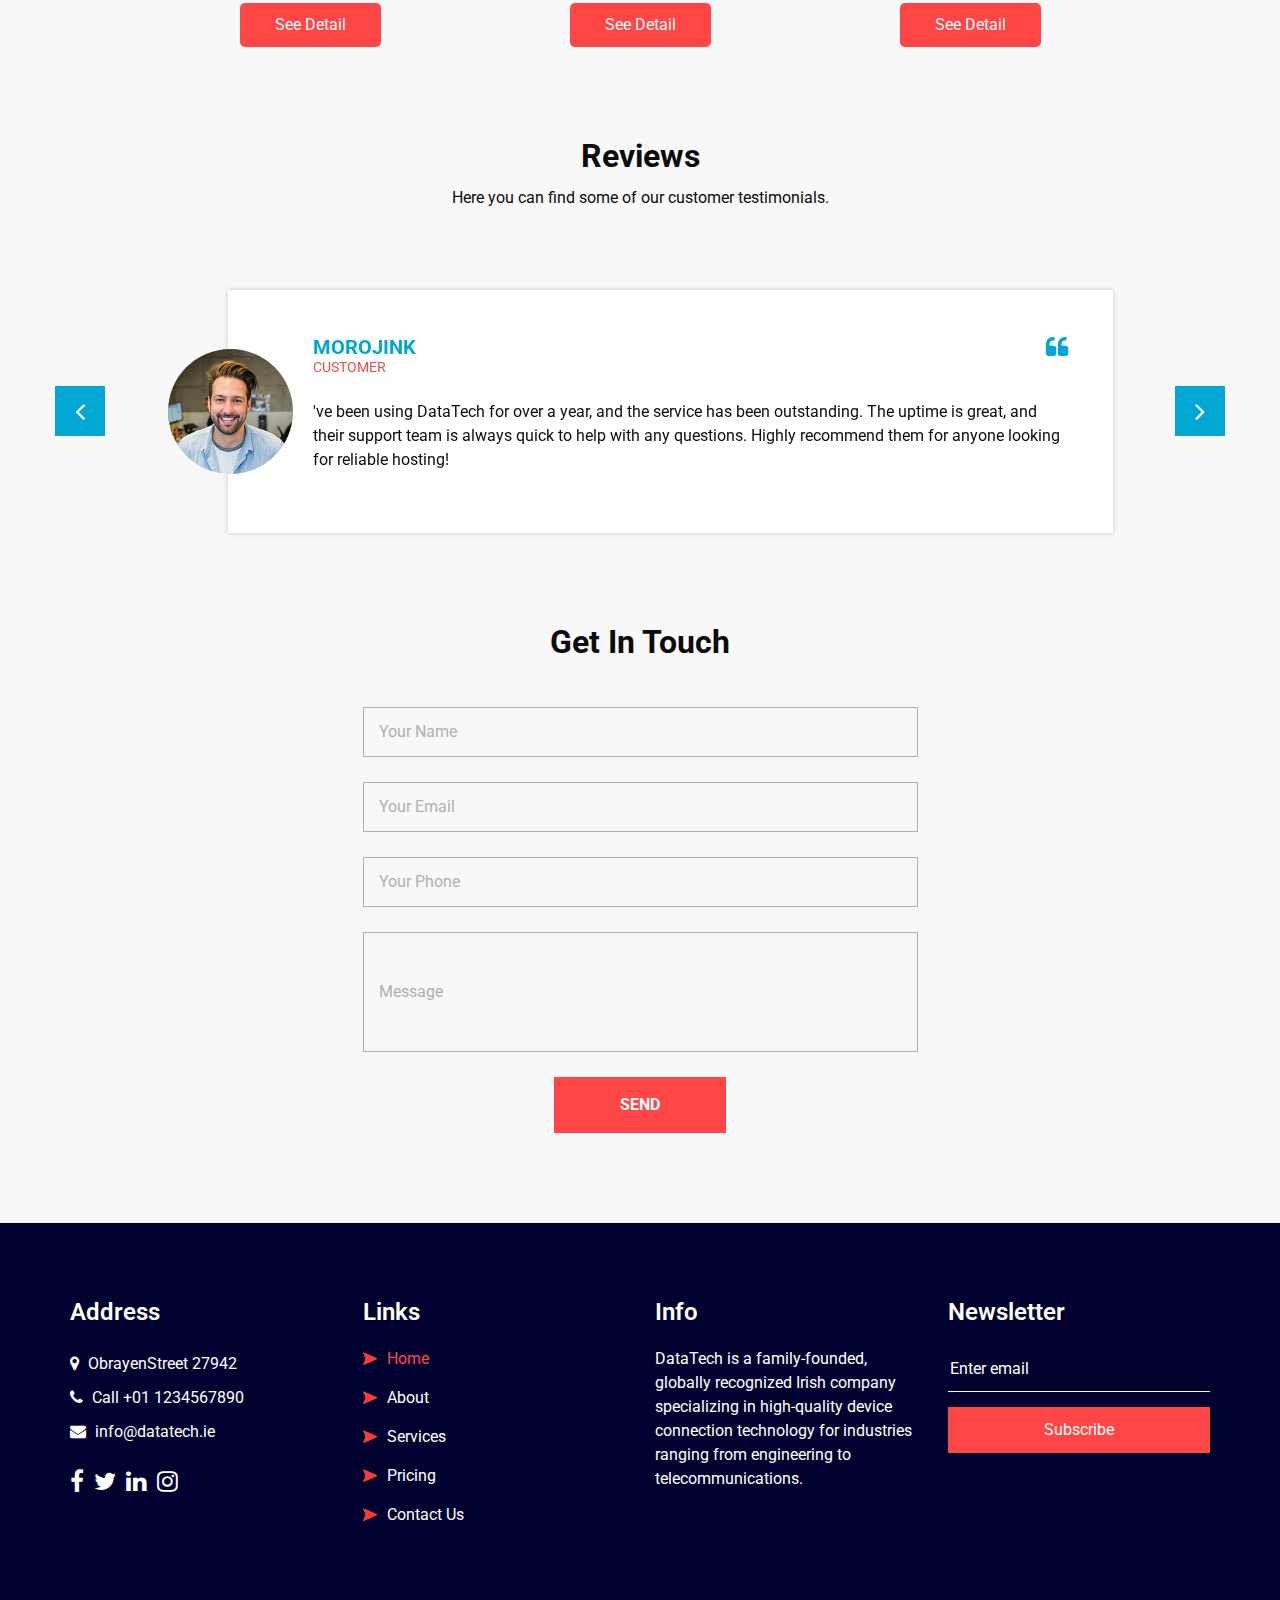
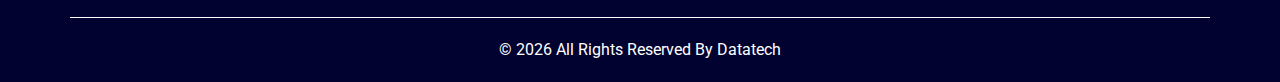
==== commit c6b57e62: "Update index.html" ====
--- a/index.html
+++ b/index.html
@@ -71,6 +71,11 @@
 </p>
                   </div>
                 </div>
+                <div class="col-md-6 ">
+          <div class="img-box">
+            <img src="images/about-img.png" alt="">
+          </div>
+        </div>
               </div>
             </div>
           </div>
